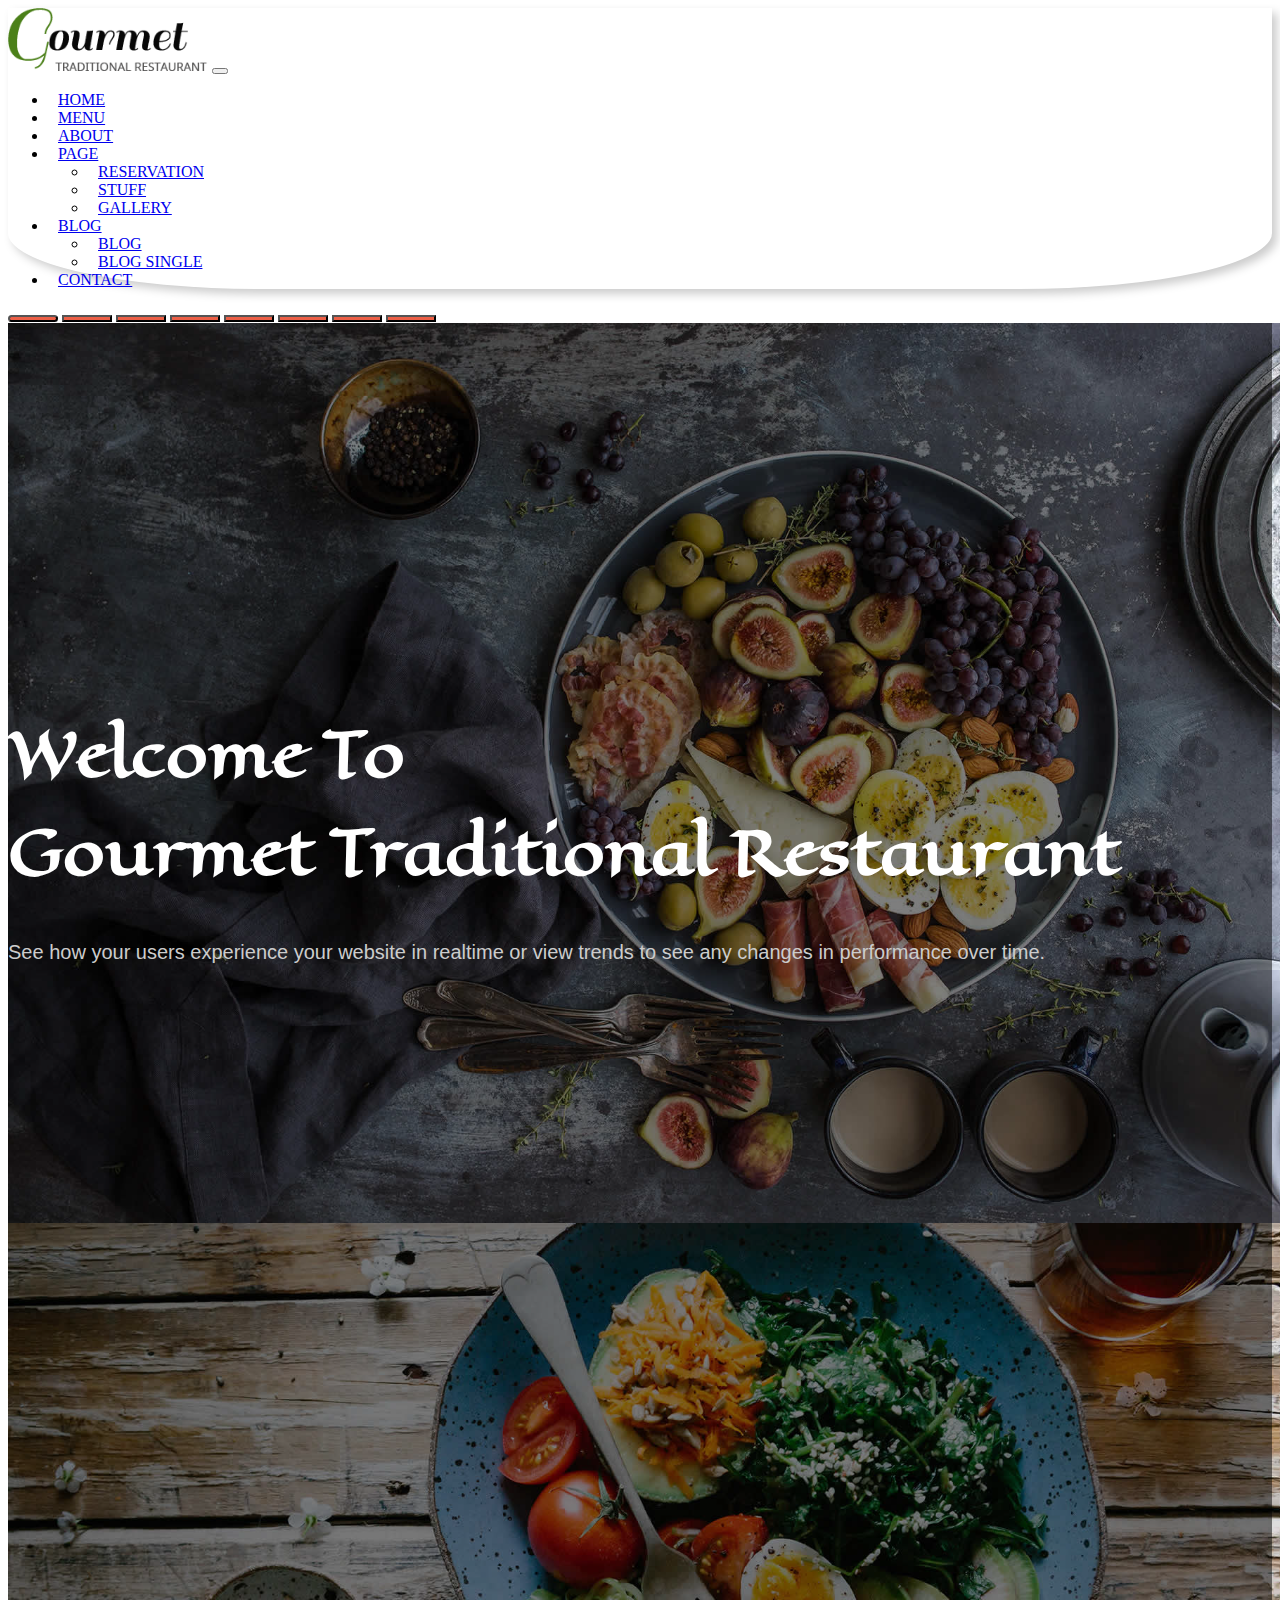
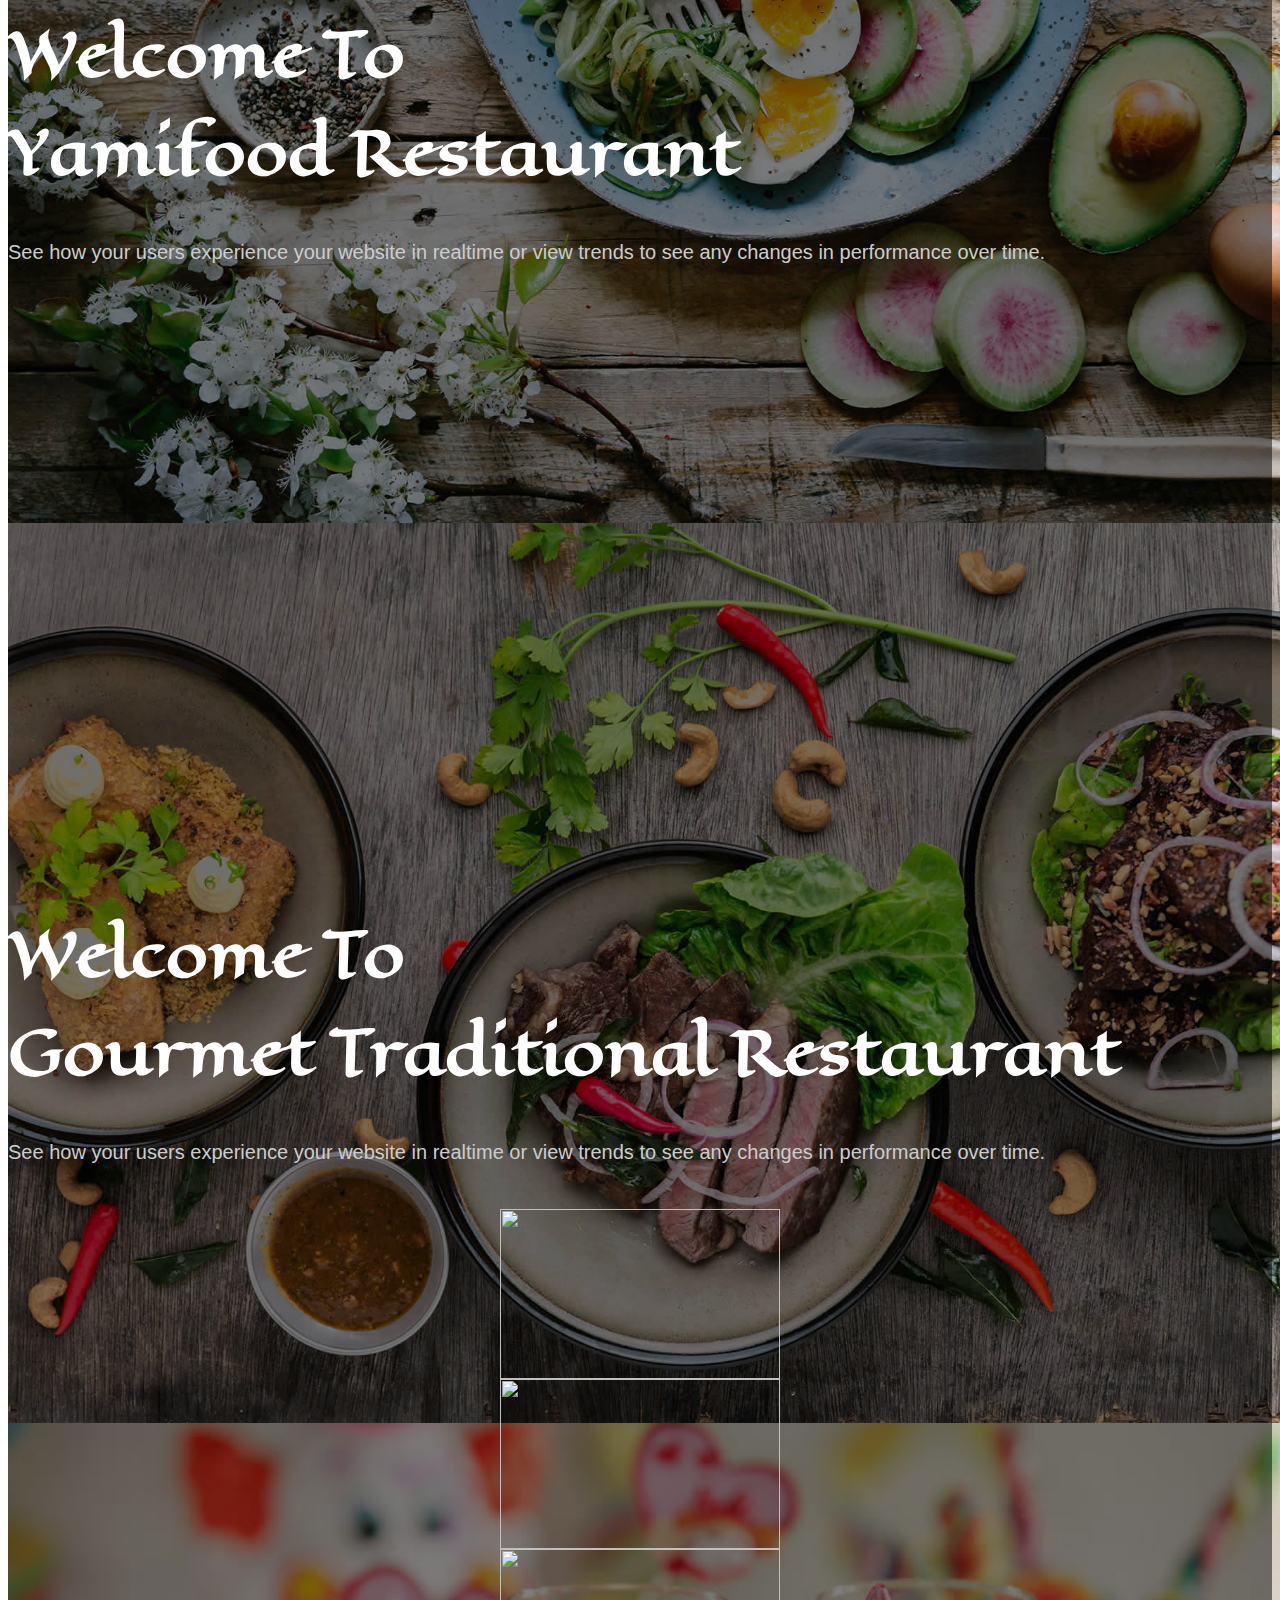
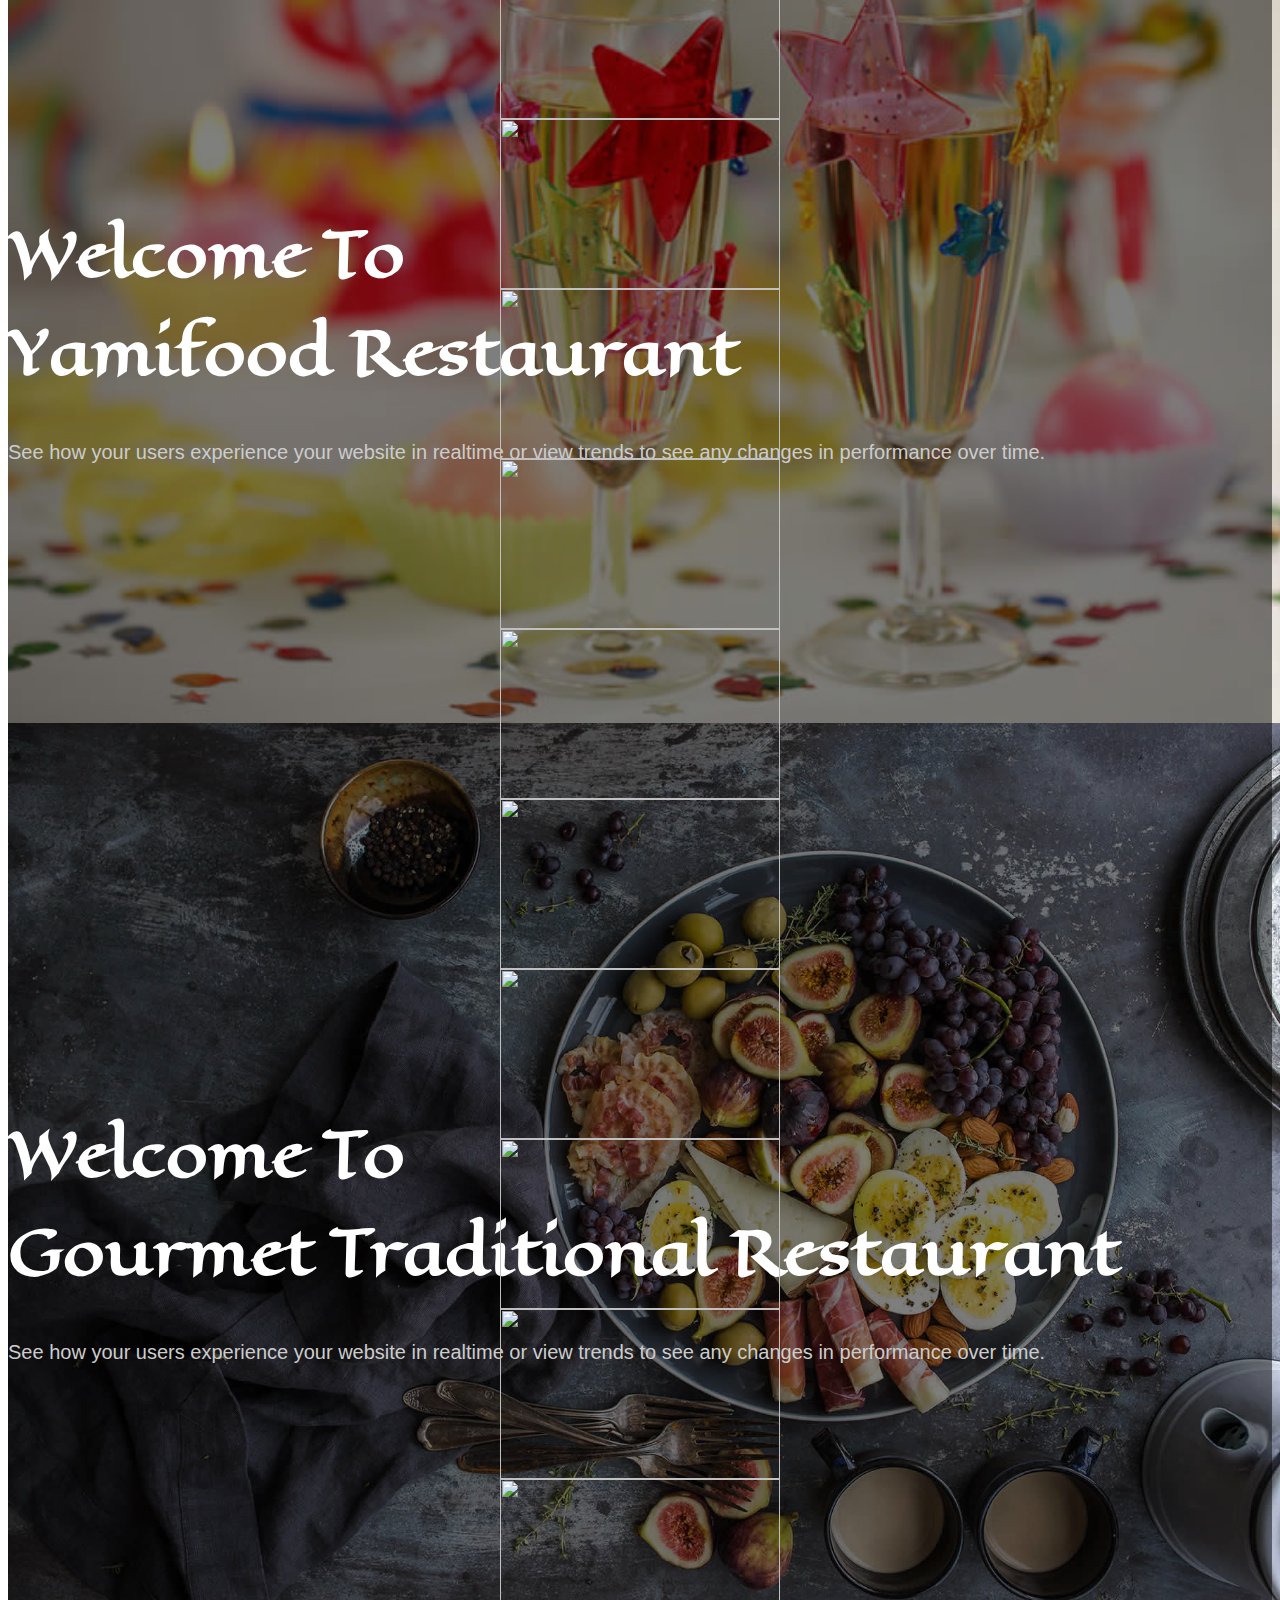
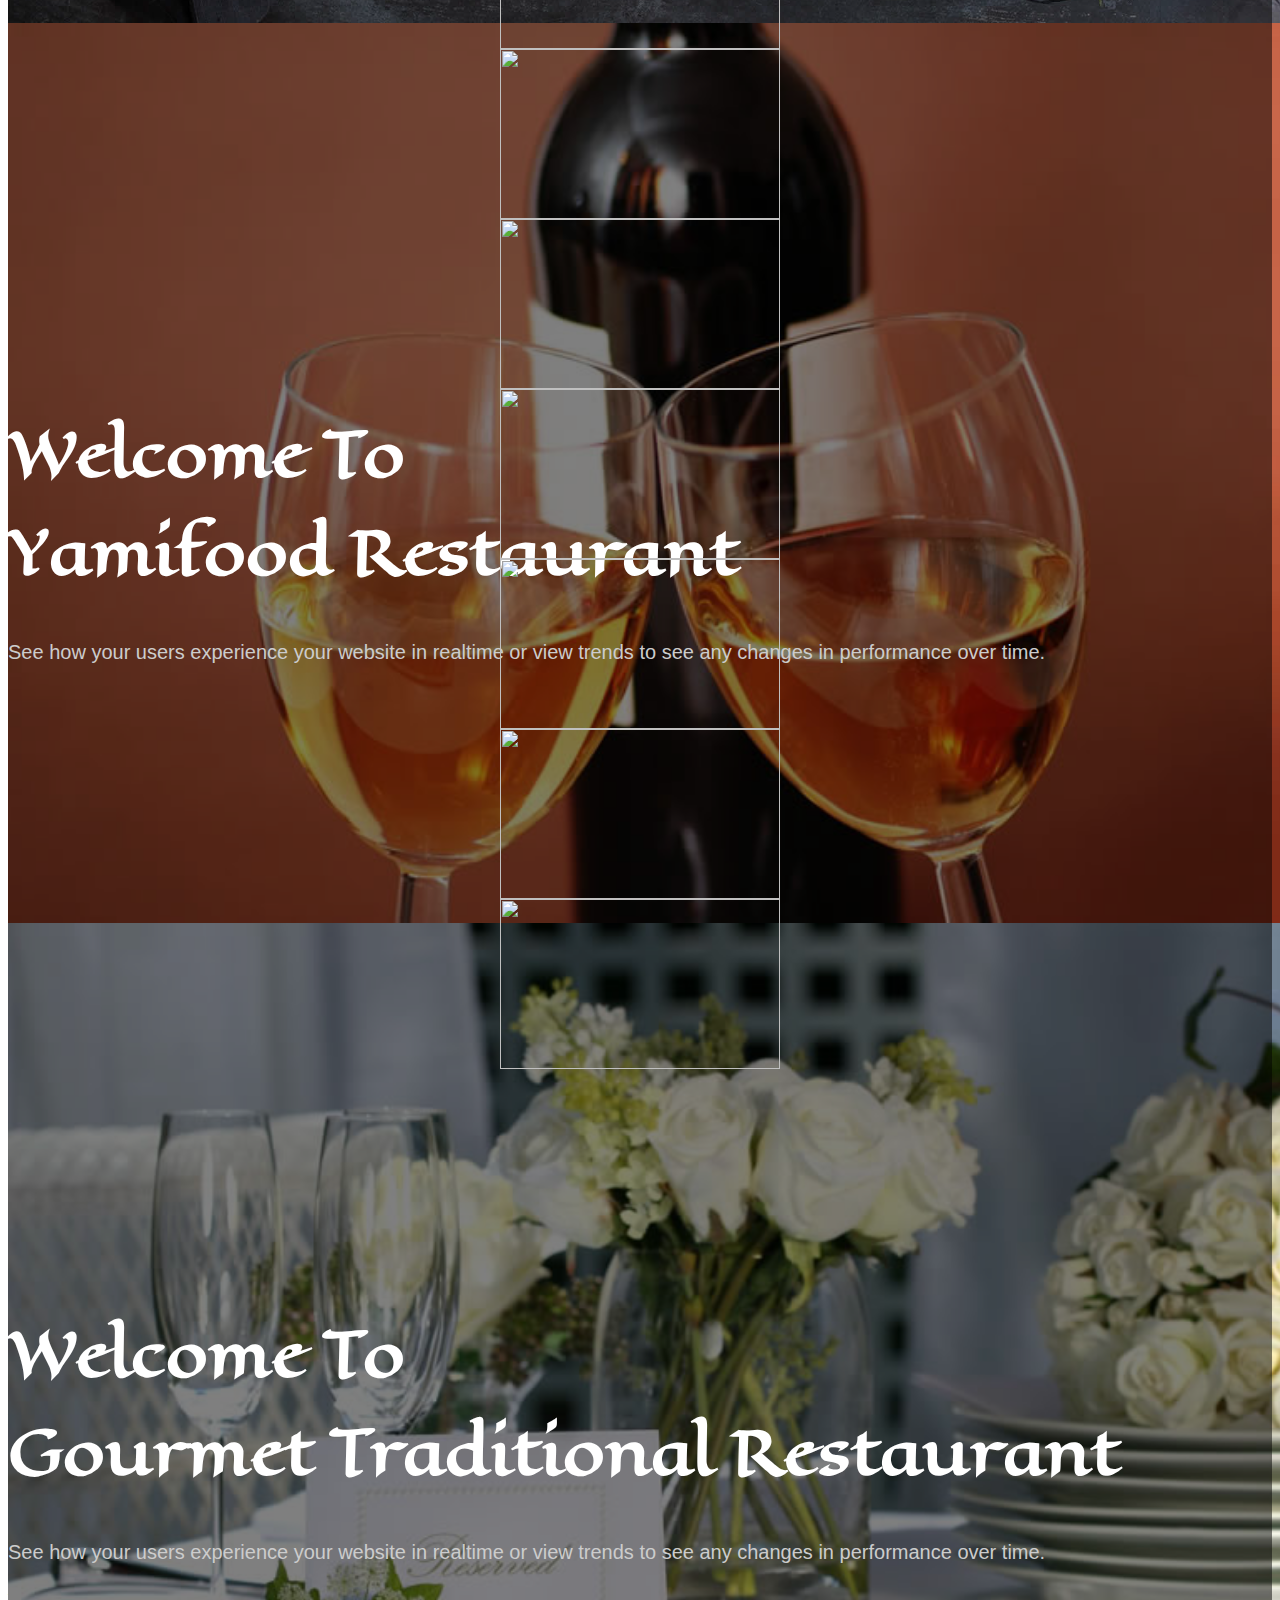
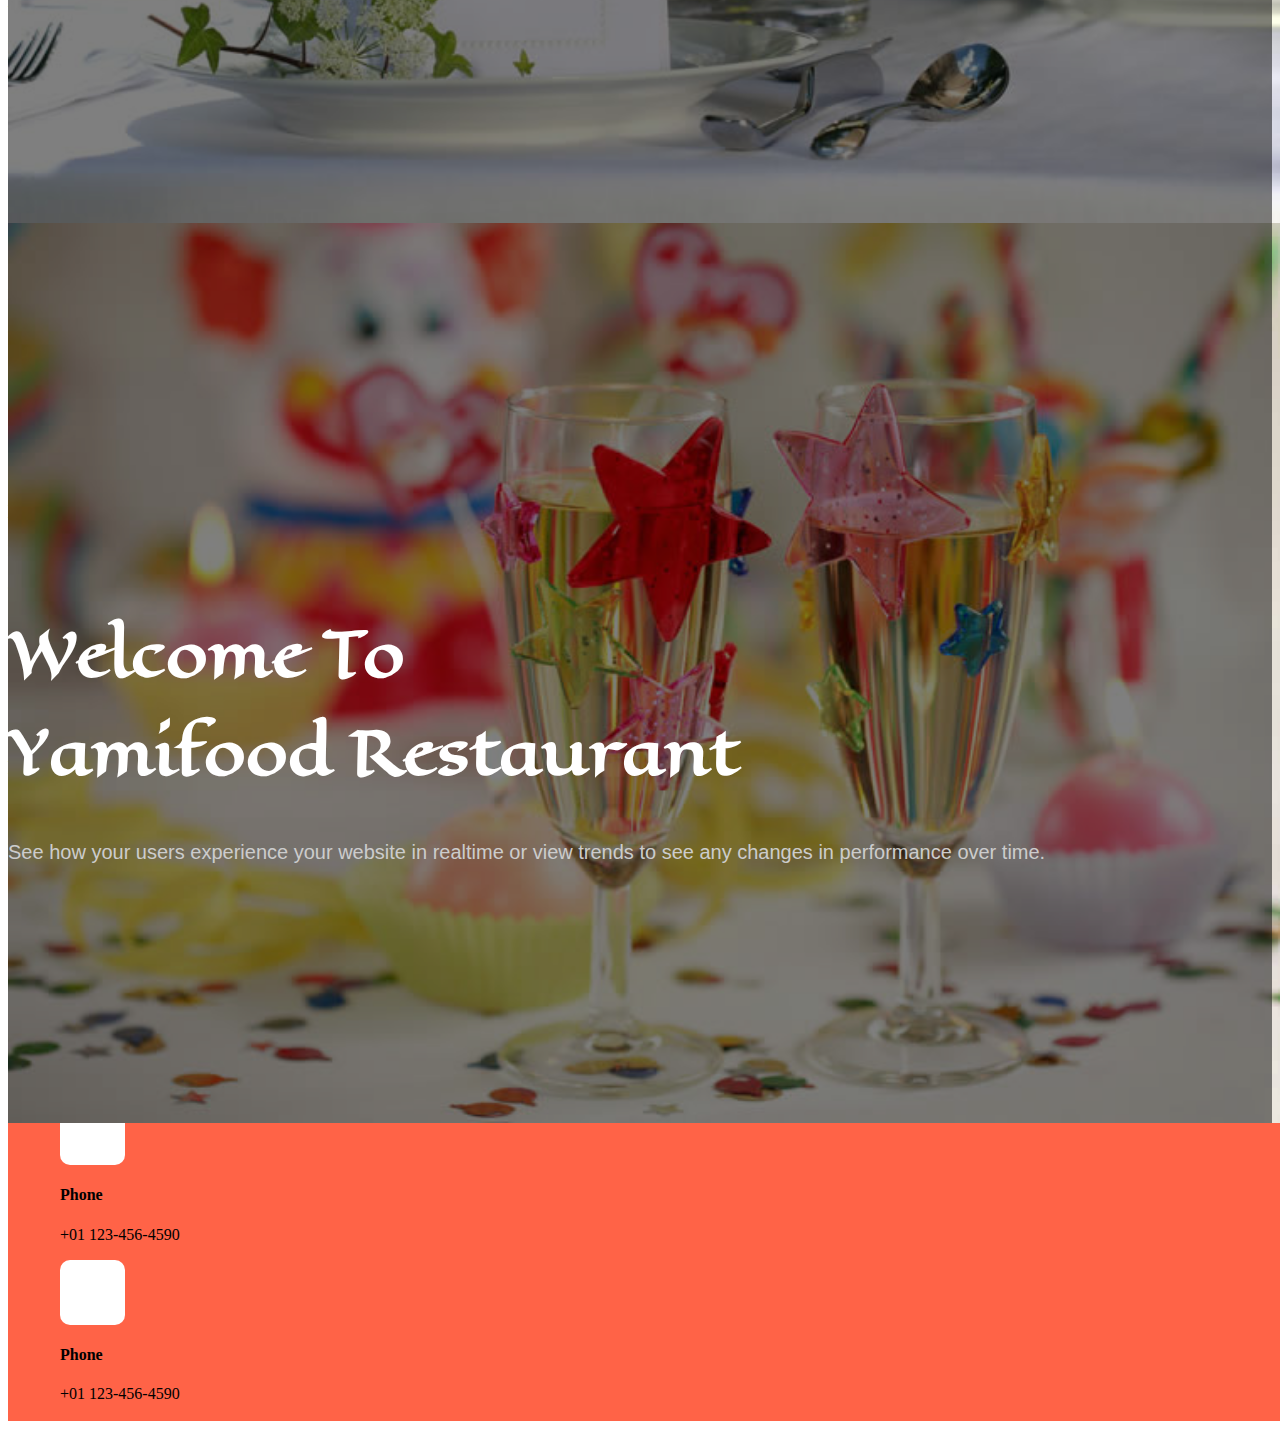
==== index.html @ ffe3ee0d "My Demo Project No-1" ====
<!DOCTYPE html>
<html lang="en">

<head>
    <meta charset="UTF-8">
    <meta http-equiv="X-UA-Compatible" content="IE=edge">
    <meta name="viewport" content="width=device-width, initial-scale=1.0">
    <title>Resturent</title>
    <link href="https://cdn.jsdelivr.net/npm/bootstrap@5.1.1/dist/css/bootstrap.min.css" rel="stylesheet"
        integrity="sha384-F3w7mX95PdgyTmZZMECAngseQB83DfGTowi0iMjiWaeVhAn4FJkqJByhZMI3AhiU" crossorigin="anonymous">
    <link rel="stylesheet" href="style .css">
    <script src="https://kit.fontawesome.com/04d889f1a7.js" crossorigin="anonymous"></script>
    <link rel="preconnect" href="https://fonts.googleapis.com">
    <link rel="preconnect" href="https://fonts.gstatic.com" crossorigin>
    <link href="https://fonts.googleapis.com/css2?family=Eagle+Lake&display=swap" rel="stylesheet">
</head>

<body>
    <!-------------------header section---------------->
    <section id="header">
        <nav class="navbar navbar-expand-lg navbar-light p-3 fixed-top">
            <div class="container-fluid">
                <a class="navbar-brand" href="#"><img src="image/logo.png" width="200px" alt="Logo"></a>
                <button class="navbar-toggler" type="button" data-bs-toggle="collapse"
                    data-bs-target="#navbarNavDropdown" aria-controls="navbarNavDropdown" aria-expanded="false"
                    aria-label="Toggle navigation">
                    <i class="fas fa-bars"></i>
                </button>
                <div class="collapse navbar-collapse" id="navbarNavDropdown">
                    <ul class="navbar-nav m-auto">
                        <li class="nav-item">
                            <a class="nav-link active" aria-current="page" href="#">HOME</a>
                        </li>
                        <li class="nav-item">
                            <a class="nav-link" href="#">MENU</a>
                        </li>
                        <li class="nav-item">
                            <a class="nav-link" href="#">ABOUT</a>
                        </li>
                        <li class="nav-item dropdown">
                            <a class="nav-link dropdown-toggle" href="#" id="navbarDropdownMenuLink" role="button"
                                data-bs-toggle="dropdown" aria-expanded="false">
                                PAGE
                            </a>
                            <ul class="dropdown-menu" aria-labelledby="navbarDropdownMenuLink">
                                <li><a class="dropdown-item" href="#">RESERVATION</a></li>
                                <li><a class="dropdown-item" href="#">STUFF</a></li>
                                <li><a class="dropdown-item" href="#">GALLERY</a></li>
                            </ul>
                        </li>
                        <li class="nav-item dropdown">
                            <a class="nav-link dropdown-toggle" href="#" id="navbarDropdownMenuLink" role="button"
                                data-bs-toggle="dropdown" aria-expanded="false">
                                BLOG
                            </a>
                            <ul class="dropdown-menu" aria-labelledby="navbarDropdownMenuLink">
                                <li><a class="dropdown-item" href="#">BLOG</a></li>
                                <li><a class="dropdown-item" href="#">BLOG SINGLE</a></li>
                            </ul>
                        </li>
                        <li class="nav-item">
                            <a class="nav-link" href="#">CONTACT</a>
                        </li>
                    </ul>
                </div>
            </div>
        </nav>
        <!-----------------------carousel--------------------------->
        <div id="carouselExampleDark" class="carousel carousel-dark slide carousel-fade" data-bs-ride="carousel">
            <div class="carousel-indicators">
                <button type="button" data-bs-target="#carouselExampleDark" data-bs-slide-to="0" class="active"
                    aria-current="true" aria-label="Slide 1"></button>
                <button type="button" data-bs-target="#carouselExampleDark" data-bs-slide-to="1"
                    aria-label="Slide 2"></button>
                <button type="button" data-bs-target="#carouselExampleDark" data-bs-slide-to="2"
                    aria-label="Slide 3"></button>
                <button type="button" data-bs-target="#carouselExampleDark" data-bs-slide-to="3"
                    aria-label="Slide 4"></button>
                <button type="button" data-bs-target="#carouselExampleDark" data-bs-slide-to="4"
                    aria-label="Slide 5"></button>
                <button type="button" data-bs-target="#carouselExampleDark" data-bs-slide-to="5"
                    aria-label="Slide 6"></button>
                <button type="button" data-bs-target="#carouselExampleDark" data-bs-slide-to="6"
                    aria-label="Slide 7"></button>
                <button type="button" data-bs-target="#carouselExampleDark" data-bs-slide-to="7"
                    aria-label="Slide 8"></button>
            </div>
            <div class="carousel-inner">
                <div class="carousel-item active" data-bs-interval="7000">
                    <div class="overlay"></div>
                    <img src="image/slider-01.jpg" class="d-block w-100" alt="...">
                    <div class="carousel-caption d-none d-md-block first-content">
                        <h1>Welcome To <br>
                            Gourmet Traditional Restaurant</h1>
                        <p>See how your users experience your website in realtime or view
                            trends to see any changes in performance over time.</p>
                    </div>
                </div>
                <div class="carousel-item" data-bs-interval="2000">
                    <div class="overlay"></div>
                    <img src="image/slider-02.jpg" class="d-block w-100" alt="...">
                    <div class="carousel-caption d-none d-md-block first-content">
                        <h1>Welcome To <br>
                            Yamifood Restaurant</h1>
                        <p>See how your users experience your website in realtime or view
                            trends to see any changes in performance over time.</p>
                    </div>
                </div>
                <div class="carousel-item" data-bs-interval="2000">
                    <div class="overlay"></div>
                    <img src="image/slider-03.jpg" class="d-block w-100 " alt="...">
                    <div class="carousel-caption d-none d-md-block first-content">
                        <h1>Welcome To <br>
                            Gourmet Traditional Restaurant</h1>
                        <p>See how your users experience your website in realtime or view
                            trends to see any changes in performance over time.</p>
                    </div>
                </div>
                <div class="carousel-item" data-bs-interval="2000">
                    <div class="overlay"></div>
                    <img src="image/big4.jpg" class="d-block w-100 " alt="...">
                    <div class="carousel-caption d-none d-md-block first-content">
                        <h1>Welcome To <br>
                            Yamifood Restaurant</h1>
                        <p>See how your users experience your website in realtime or view
                            trends to see any changes in performance over time.</p>
                    </div>
                </div>
                <div class="carousel-item" data-bs-interval="2000">
                    <div class="overlay"></div>
                    <img src="image/slider-01.jpg" class="d-block w-100 " alt="...">
                    <div class="carousel-caption d-none d-md-block first-content">
                        <h1>Welcome To <br>
                            Gourmet Traditional Restaurant</h1>
                        <p>See how your users experience your website in realtime or view
                            trends to see any changes in performance over time.</p>
                    </div>
                </div>
                <div class="carousel-item" data-bs-interval="2000">
                    <div class="overlay"></div>
                    <img src="image/big6.jpg" class="d-block w-100 " alt="...">
                    <div class="carousel-caption d-none d-md-block first-content">
                        <h1>Welcome To <br>
                            Yamifood Restaurant</h1>
                        <p>See how your users experience your website in realtime or view
                            trends to see any changes in performance over time.</p>
                    </div>
                </div>
                <div class="carousel-item" data-bs-interval="2000">
                    <div class="overlay"></div>
                    <img src="image/big7.jpg" class="d-block w-100 " alt="...">
                    <div class="carousel-caption d-none d-md-block first-content">
                        <h1>Welcome To <br>
                            Gourmet Traditional Restaurant</h1>
                        <p>See how your users experience your website in realtime or view
                            trends to see any changes in performance over time.</p>
                    </div>
                </div>
                <div class="carousel-item" data-bs-interval="2000">
                    <div class="overlay"></div>
                    <img src="image/big8.jpg" class="d-block w-100 " alt="...">
                    <div class="carousel-caption d-none d-md-block first-content">
                        <h1>Welcome To <br>
                            Yamifood Restaurant</h1>
                        <p>See how your users experience your website in realtime or view
                            trends to see any changes in performance over time.</p>
                    </div>
                </div>
            </div>
            <button class="carousel-control-prev" type="button" data-bs-target="#carouselExampleDark"
                data-bs-slide="prev">
                <span class="carousel-control-prev-icon ico" aria-hidden="true"></span>
                <span class="visually-hidden">Previous</span>
            </button>
            <button class="carousel-control-next" type="button" data-bs-target="#carouselExampleDark"
                data-bs-slide="next">
                <span class="carousel-control-next-icon icon" aria-hidden="true"></span>
                <span class="visually-hidden">Next</span>
            </button>
        </div>
    </section>
    <!-------------------end header section---------------->
    <!-------------------about section--------------------->
    <section id="about">
        <div class="container">
            <div class="row">
                <div class="col-sm-12 col-lg-6">
                    <h3 class="display-7 mb-3">Welcome To <span class="text-danger"> Gourmat Traditional
                            Restaurant</span></h3>
                    <h5 class="text-dark">Little Story</h5>
                    <p>Lorem ipsum dolor sit amet, consectetur adipiscing elit. Pellentesque auctor suscipit
                        feugiat. Ut
                        at pellentesque ante, sed convallis arcu. Nullam facilisis, eros in eleifend luctus, odio
                        ante
                        sodales augue, eget lacinia lectus erat et sem.

                        Sed semper orci sit amet porta placerat. Etiam quis finibus eros. Sed aliquam metus lorem, a
                        pellentesque tellus pretium a. Nulla placerat elit in justo vestibulum, et maximus sem
                        pulvinar.
                    </p>
                    <button type="submit" class="reservation">RESERVATION</button>
                </div>
                <div class="col-sm-12 col-lg-6">
                    <img src="image/about-img.jpg" class="img-fluid" style="height: 100% !important;" alt="Abort image">
                </div>
            </div>
        </div>
    </section>
    <!-----------------background section------------------>
    <section id="background">
        <div class="container">
            <h4 class="text-center text-light">" If you're not the one cooking, stay out of the way and compliment the
                chef. "</h4>
            <h3 class="text-center text-light">Michael Strahan</h3>
        </div>
    </section>
    <!-----------------menu section------------------------>
    <section id="menu">
        <h3>Special Menu</h3>
        <p class="text-center mb-5">Lorem ipsum dolor sit, amet consectetur adipisicing elit. Minus veritatis quos
            blanditiis
            maxime error</p>
        <div class="container menu-in">
            <!-- menu section start  -->
            <div class="d-flex align-items-start">
                <div class="nav flex-column nav-pills me-3" id="v-pills-tab" role="tablist" aria-orientation="vertical">
                    <button class="nav-link active" id="v-pills-home-tab" data-bs-toggle="pill"
                        data-bs-target="#v-pills-home" type="button" role="tab" aria-controls="v-pills-home"
                        aria-selected="true">All</button>
                    <button class="nav-link" id="v-pills-profile-tab" data-bs-toggle="pill"
                        data-bs-target="#v-pills-profile" type="button" role="tab" aria-controls="v-pills-profile"
                        aria-selected="false">Drinks</button>
                    <button class="nav-link" id="v-pills-messages-tab" data-bs-toggle="pill"
                        data-bs-target="#v-pills-messages" type="button" role="tab" aria-controls="v-pills-messages"
                        aria-selected="false">Lunch</button>
                    <button class="nav-link" id="v-pills-settings-tab" data-bs-toggle="pill"
                        data-bs-target="#v-pills-settings" type="button" role="tab" aria-controls="v-pills-settings"
                        aria-selected="false">Dinner</button>
                </div>
                <div class="tab-content" id="v-pills-tabContent">
                    <div class="tab-pane fade show active" id="v-pills-home" role="tabpanel"
                        aria-labelledby="v-pills-home-tab">
                        <div class="row ps-5 mb-4">
                            <div class="col-md-4">
                                <div class="image">
                                    <img class="img-fluid" src="images/img-01.jpg" alt="">
                                    <div class="layer">
                                        <h4 class="text-light text-center mt-5">Speceal Drink1</h4>
                                        <p class="text-light text-center">$8.99</p>
                                    </div>
                                </div>
                            </div>
                            <div class="col-md-4">
                                <div class="image">
                                    <img class="img-fluid" src="images/img-02.jpg" alt="">
                                    <div class="layer">
                                        <h4 class="text-light text-center mt-5">Speceal Drink2</h4>
                                        <p class="text-light text-center">$8.99</p>
                                    </div>
                                </div>
                            </div>
                            <div class="col-md-4">
                                <div class="image">
                                    <img class="img-fluid" src="images/img-03.jpg" alt="">
                                    <div class="layer">
                                        <h4 class="text-light text-center mt-5">Speceal Drink3</h4>
                                        <p class="text-light text-center">$8.99</p>
                                    </div>
                                </div>
                            </div>
                        </div>

                        <div class="row ps-5 mb-4">
                            <div class="col-md-4">
                                <div class="image">
                                    <img class="img-fluid" src="images/img-04.jpg" alt="">
                                    <div class="layer">
                                        <h4 class="text-light text-center mt-5">Speceal Lunch1</h4>
                                        <p class="text-light text-center">$28.99</p>
                                    </div>
                                </div>
                            </div>
                            <div class="col-md-4">
                                <div class="image">
                                    <img class="img-fluid" src="images/img-05.jpg" alt="">
                                    <div class="layer">
                                        <h4 class="text-light text-center mt-5">Speceal Lunch2</h4>
                                        <p class="text-light text-center">$28.99</p>
                                    </div>
                                </div>
                            </div>
                            <div class="col-md-4">
                                <div class="image">
                                    <img class="img-fluid" src="images/img-06.jpg" alt="">
                                    <div class="layer">
                                        <h4 class="text-light text-center mt-5">Speceal Lunch3</h4>
                                        <p class="text-light text-center">$28.99</p>
                                    </div>
                                </div>
                            </div>
                        </div>

                        <div class="row ps-5">
                            <div class="col-md-4">
                                <div class="image">
                                    <img class="img-fluid" src="images/img-07.jpg" alt="">
                                    <div class="layer">
                                        <h4 class="text-light text-center mt-5">Speceal Dinner1</h4>
                                        <p class="text-light text-center">$25.99</p>
                                    </div>
                                </div>
                            </div>
                            <div class="col-md-4">
                                <div class="image">
                                    <img class="img-fluid" src="images/img-08.jpg" alt="">
                                    <div class="layer">
                                        <h4 class="text-light text-center mt-5">Speceal Dinner2</h4>
                                        <p class="text-light text-center">$25.99</p>
                                    </div>
                                </div>
                            </div>
                            <div class="col-md-4">
                                <div class="image">
                                    <img class="img-fluid" src="images/img-09.jpg" alt="">
                                    <div class="layer">
                                        <h4 class="text-light text-center mt-5">Speceal Dinner3</h4>
                                        <p class="text-light text-center">$25.99</p>
                                    </div>
                                </div>
                            </div>
                        </div>
                    </div>
                    <div class="tab-pane fade" id="v-pills-profile" role="tabpanel"
                        aria-labelledby="v-pills-profile-tab">
                        <div class="row ps-5 mb-4">
                            <div class="col-md-4">
                                <div class="image">
                                    <img class="img-fluid" src="images/img-01.jpg" alt="">
                                    <div class="layer">
                                        <h4 class="text-light text-center mt-5">Speceal Drink1</h4>
                                        <p class="text-light text-center">$8.99</p>
                                    </div>
                                </div>
                            </div>
                            <div class="col-md-4">
                                <div class="image">
                                    <img class="img-fluid" src="images/img-02.jpg" alt="">
                                    <div class="layer">
                                        <h4 class="text-light text-center mt-5">Speceal Drink2</h4>
                                        <p class="text-light text-center">$8.99</p>
                                    </div>
                                </div>
                            </div>
                            <div class="col-md-4">
                                <div class="image">
                                    <img class="img-fluid" src="images/img-03.jpg" alt="">
                                    <div class="layer">
                                        <h4 class="text-light text-center mt-5">Speceal Drink3</h4>
                                        <p class="text-light text-center">$8.99</p>
                                    </div>
                                </div>
                            </div>
                        </div>
                    </div>

                    <div class="tab-pane fade" id="v-pills-messages" role="tabpanel"
                        aria-labelledby="v-pills-messages-tab">
                        <div class="row ps-5 mb-4">
                            <div class="col-md-4">
                                <div class="image">
                                    <img class="img-fluid" src="images/img-04.jpg" alt="">
                                    <div class="layer">
                                        <h4 class="text-light text-center mt-5">Speceal Lunch1</h4>
                                        <p class="text-light text-center">$28.99</p>
                                    </div>
                                </div>
                            </div>
                            <div class="col-md-4">
                                <div class="image">
                                    <img class="img-fluid" src="images/img-05.jpg" alt="">
                                    <div class="layer">
                                        <h4 class="text-light text-center mt-5">Speceal Lunch2</h4>
                                        <p class="text-light text-center">$28.99</p>
                                    </div>
                                </div>
                            </div>
                            <div class="col-md-4">
                                <div class="image">
                                    <img class="img-fluid" src="images/img-06.jpg" alt="">
                                    <div class="layer">
                                        <h4 class="text-light text-center mt-5">Speceal Lunch3</h4>
                                        <p class="text-light text-center">$28.99</p>
                                    </div>
                                </div>
                            </div>
                        </div>
                    </div>

                    <div class="tab-pane fade" id="v-pills-settings" role="tabpanel"
                        aria-labelledby="v-pills-settings-tab">
                        <div class="row ps-5">
                            <div class="col-md-4">
                                <div class="image">
                                    <img class="img-fluid" src="images/img-07.jpg" alt="">
                                    <div class="layer">
                                        <h4 class="text-light text-center mt-5">Speceal Dinner1</h4>
                                        <p class="text-light text-center">$25.99</p>
                                    </div>
                                </div>
                            </div>
                            <div class="col-md-4">
                                <div class="image">
                                    <img class="img-fluid" src="images/img-08.jpg" alt="">
                                    <div class="layer">
                                        <h4 class="text-light text-center mt-5">Speceal Dinner2</h4>
                                        <p class="text-light text-center">$25.99</p>
                                    </div>
                                </div>
                            </div>
                            <div class="col-md-4">
                                <div class="image">
                                    <img class="img-fluid" src="images/img-09.jpg" alt="">
                                    <div class="layer">
                                        <h4 class="text-light text-center mt-5">Speceal Dinner3</h4>
                                        <p class="text-light text-center">$25.99</p>
                                    </div>
                                </div>
                            </div>
                        </div>
                    </div>
                </div>
            </div>
        </div>
        <!-- menu section end  -->
    </section>
    <section class="gellary">
        <h3 class="text-center">Gellary</h3>
        <p class="text-center mt-4">Lorem ipsum dolor sit amet consectetur, adipisicing elit. Fugiat, dicta!</p>
        <div class="container mt-5">
            <div class="row">
                <div class="col-md-4 col-sm-6">
                    <a href="images/gallery-img-01.jpg"><img class="img-fluid" src="images/gallery-img-01.jpg"
                            alt=""></a>
                </div>
                <div class="col-md-4 col-sm-6">
                    <a href="images/gallery-img-02.jpg"><img class="img-fluid" src="images/gallery-img-02.jpg"
                            alt=""></a>
                </div>
                <div class="col-md-4 col-sm-6">
                    <a href="images/gallery-img-03.jpg"><img class="img-fluid" src="images/gallery-img-03.jpg"
                            alt=""></a>
                </div>
            </div>
            <div class="row mt-4">
                <div class="col-md-4 col-sm-6">
                    <a href="images/gallery-img-04.jpg"><img class="img-fluid" src="images/gallery-img-04.jpg"
                            alt=""></a>
                </div>
                <div class="col-md-4 col-sm-6">
                    <a href="images/gallery-img-05.jpg"><img class="img-fluid" src="images/gallery-img-05.jpg"
                            alt=""></a>
                </div>
                <div class="col-md-4 col-sm-6">
                    <a href="images/gallery-img-06.jpg"><img class="img-fluid" src="images/gallery-img-06.jpg"
                            alt=""></a>
                </div>
            </div>
        </div>
    </section>
    <!-------------Reviews---------------------------------->
    <section class="review mt-5 pt-5">
        <h3 class="text-center">Customer Reviews</h3>
        <p class="text-center">Lorem Ipsum is simply dummy text of the printing and typesetting</p>
        <div class="container">
            <div id="carouselExampleControls" class="carousel slide w-75 m-auto mt-5 pt-2" data-bs-ride="carousel">
                <div class="carousel-inner">
                    <div class="carousel-item active">
                        <div class="reviw-image m-auto">
                            <img src="images/quotations-button.png" class="img-fluid" alt="">
                        </div>
                        <h3 class="text-center">DANIEL VEBAR</h3>
                        <p class="text-center">Lorem ipsum dolor sit amet, consectetur adipiscing elit. Nam eu sem tempor, varius quam
                            at, luctus dui. Mauris magna metus, dapibus nec turpis vel, semper malesuada ante. Idac
                            bibendum scelerisque non non purus. Suspendisse varius nibh non aliquet.
                            Lorem ipsum dolor sit amet, consectetur adipiscing elit. Nam eu sem tempor, varius quam
                            at, luctus dui. Mauris magna metus, dapibus nec turpis vel, semper malesuada ante. Idac
                            bibendum scelerisque non non purus. Suspendisse varius nibh non aliquet.</p>
                    </div>
                    <div class="carousel-item">
                        <div class="reviw-image m-auto">
                            <img src="images/quotations-button.png" class="img-fluid" alt="">
                        </div>
                        <h3 class="text-center">STEVE FONSI</h3>
                        <p class="text-center">Lorem ipsum dolor sit amet, consectetur adipiscing elit. Nam eu sem tempor, varius quam
                            at, luctus dui. Mauris magna metus, dapibus nec turpis vel, semper malesuada ante. Idac
                            bibendum scelerisque non non purus. Suspendisse varius nibh non aliquet.
                            Lorem ipsum dolor sit amet, consectetur adipiscing elit. Nam eu sem tempor, varius quam
                            at, luctus dui. Mauris magna metus, dapibus nec turpis vel, semper malesuada ante. Idac
                            bibendum scelerisque non non purus. Suspendisse varius nibh non aliquet.</p>
                    </div>
                    <div class="carousel-item">
                        <div class="reviw-image m-auto">
                            <img src="images/quotations-button.png" class="img-fluid" alt="">
                        </div>
                        <h3 class="text-center">DANIEL VEBAR</h3>
                        <p class="text-center">Lorem ipsum dolor sit amet, consectetur adipiscing elit. Nam eu sem tempor, varius quam
                            at, luctus dui. Mauris magna metus, dapibus nec turpis vel, semper malesuada ante. Idac
                            bibendum scelerisque non non purus. Suspendisse varius nibh non aliquet.
                            Lorem ipsum dolor sit amet, consectetur adipiscing elit. Nam eu sem tempor, varius quam
                            at, luctus dui. Mauris magna metus, dapibus nec turpis vel, semper malesuada ante. Idac
                            bibendum scelerisque non non purus. Suspendisse varius nibh non aliquet.</p>
                    </div>
                    <div class="carousel-item">
                        <div class="reviw-image m-auto">
                            <img src="images/quotations-button.png" class="img-fluid" alt="">
                        </div>
                        <h3 class="text-center">PAUL MITCHEL</h3>
                        <p class="text-center">Lorem ipsum dolor sit amet, consectetur adipiscing elit. Nam eu sem tempor, varius quam
                            at, luctus dui. Mauris magna metus, dapibus nec turpis vel, semper malesuada ante. Idac
                            bibendum scelerisque non non purus. Suspendisse varius nibh non aliquet.
                            Lorem ipsum dolor sit amet, consectetur adipiscing elit. Nam eu sem tempor, varius quam
                            at, luctus dui. Mauris magna metus, dapibus nec turpis vel, semper malesuada ante. Idac
                            bibendum scelerisque non non purus. Suspendisse varius nibh non aliquet.</p>
                    </div>
                </div>
                <button class="carousel-control-prev" type="button" data-bs-target="#carouselExampleControls"
                    data-bs-slide="prev">
                    <span class="carousel-control-prev-icon" aria-hidden="true"></span>
                    <span class="visually-hidden">Previous</span>
                </button>
                <button class="carousel-control-next" type="button" data-bs-target="#carouselExampleControls"
                    data-bs-slide="next">
                    <span class="carousel-control-next-icon" aria-hidden="true"></span>
                    <span class="visually-hidden">Next</span>
                </button>
            </div>
        </div>
    </section>
    <section class="contact rounded-pill">
        <div class="container">
            <div class="row">
                <div class="col-md-4 d-flex">
                   <div class="phone-icon me-3 mt-3"><i class="fas fa-phone-volume"></i></div>
                   <div class="phone-number mt-3"><h4>Phone</h4><p>+01 123-456-4590</p></div>
                </div>
                <div class="col-md-4 d-flex">
                    <div class="phone-icon me-3 mt-3"><i class="fas fa-phone-volume"></i></div>
                    <div class="phone-number mt-3"><h4>Phone</h4><p>+01 123-456-4590</p></div>
                 </div>
                 <div class="col-md-4 d-flex">
                    <div class="phone-icon me-3 mt-3"><i class="fas fa-phone-volume"></i></div>
                    <div class="phone-number mt-3"><h4>Phone</h4><p>+01 123-456-4590</p></div>
                 </div>
            </div>
        </div>
    </section>
    <!---------------bootstraop java file------------------>
    <script src="https://cdn.jsdelivr.net/npm/bootstrap@5.1.1/dist/js/bootstrap.bundle.min.js"
        integrity="sha384-/bQdsTh/da6pkI1MST/rWKFNjaCP5gBSY4sEBT38Q/9RBh9AH40zEOg7Hlq2THRZ"
        crossorigin="anonymous"></script>
</body>

</html>
---- style .css ----
.navbar-toggler i{
    font-size: 30px !important;
    color: #ccc!important;
    font-weight: 800 !important;
    border: none !important;
    outline: none !important;
}
#header{
    position: relative;
}
#header nav{
    border-radius: 0% 0% 20% 20% !important;
    box-shadow: 5px 5px 10px #ccc;
    z-index: 100;
   background-color: rgb(255, 255, 255);
   }
#header nav ul li a{
    padding: 10px;
}
#header nav ul li:hover,.active{
    /* background-color: tomato !important; */
    border-radius: 10px !important;
}
#carouselExampleDark .carousel-inner{
    height: 100vh;

}
#carouselExampleDark .carousel-inner .carousel-item .overlay{
    width: 100%;
    height: 100%;
    position: absolute;
    top: 0;
    left: 0;
    right: 0;
    bottom: 0;
    background-color: rgba(0, 0, 0,0.5);
}
#carouselExampleDark .carousel-inner .carousel-item{
    height: 100%;
    position: relative;
}
#carouselExampleDark .carousel-inner .carousel-item .first-content{
    position: absolute !important;
    top: 38%;
    
}
#carouselExampleDark .carousel-inner .carousel-item .first-content h1{
color: white !important;
font-size: 60px !important;
font-weight: 800;
font-family: 'Eagle Lake', cursive;
}
#carouselExampleDark .carousel-inner .carousel-item .first-content p{
font-family: Arial, Helvetica, sans-serif;
font-weight: 500;
font-size: 20px;
color: #ccc;
margin-top: 20px;
}
#carouselExampleDark .carousel-inner .carousel-item img{
    object-fit: cover !important;
    height: 100% !important;
}
#carouselExampleDark{
/* margin-top: -10px; */
} 
.carousel-control-prev-icon {
    width: 60px;
    height: 60px;
    background-color:tomato;
  }

  .carousel-control-next-icon {
    width: 60px;
    height: 60px;
    background-color:tomato;
}
#carouselExampleDark .carousel-indicators button{
    height: 7px !important;
    width:50px !important ;
    background-color:rgb(236, 95, 70);
    /* border-radius: 50% !important; */
} 
/*---------------about section---------------*/
#about{
    padding-top: 80px;
    background-image: url('image/about-bg.jpg');
    width: 100%;
    background-position: center;
    padding-bottom: 20px;
    background-repeat: no-repeat;
    background-size: cover;
    /* border: 2px solid rebeccapurple; */
}
#about .container .row .col-sm-12 p{
line-height: 30px !important;
font-size: 18px;
font-weight: 300;
font-family: Arial, Helvetica, sans-serif;
color: black;
}
#about .container .row .reservation{
    padding: 10px;
    background-color: #d95000;
    border: none;
    outline: none;
    width: 150px;
    color: white;
    font-weight: 800;
    transition: 0.6s ease;
}
#about .container .row .reservation:hover{
    background-color: rgb(27, 25, 25);
}
/*--------------background section-------------*/
#background{
    padding: 150px;
    background-image: linear-gradient(to right, rgba(0,0,0,0.4),rgba(0,0,0,0.4)),url('image/qt-bg.jpg');
    background-size: cover;
    background-repeat: no-repeat;
    background-position: center;
    background-attachment: fixed;
}
/*----------------menu section------------*/
#menu{
   padding-top: 100px;
   box-sizing: border-box;
   width: 100%;
}
#menu h3{
   text-align: center;
   font-family: sans-serif;
   margin-top: -30px;
   font-weight: 600; 
}
.image{
width: 280px !important;
height: 170px !important;
box-sizing: border-box;
position: relative;
overflow: hidden;
}
.image img{
    width: 100% !important;
    height: 100% !important;
    object-fit: cover;
}
.menu-in{
    display: flex;
    align-items: center;
    justify-content: center;
}
.image .layer{
    width: 100%;
    height: 100%;
    background-color: rgba(193, 155, 106,0.9);
    position: absolute;
    top: 0;
    transform: translateY(100%);
    transition: 0.6s ease;
}
 .image:hover .layer{
    transform: translateY(0%);
}
.gellary{
    width: 100%;
    height: auto;
    box-sizing: border-box;
    font-family: sans-serif;
}
.gellary h3{
    font-weight: 600;
    margin-top: 100px;
}
.gellary .row .col-md-4 a img{
   border: 4px solid rgb(195, 59, 59);
   transition: 0.2s ease; 
}
.gellary .row .col-md-4 a img:hover{
    border: none;
    box-shadow: 10px 10px 15px #000;
}
/* ---------------------Review------------------ */
.container .reviw-image{
    width: 120px;
    height: 120px;
    border-radius: 50%;
    /* background-color: tomato; */
    
}
.container .carousel-item h3{
    margin-top: 25px;
}
/* contact section start */
.contact{
    width: 100%;
    height: auto;
    border: 2px solid tomato;
    margin-top: 50px;
    background-color:tomato;
    padding-left: 50px;
}
.phone-icon{
    width: 65px;
    height: 65px;
    border-radius:10px;
    display: flex;
    justify-content: center;
    align-items: center;
    background-color: #fff;
   
}
/* contact section end */
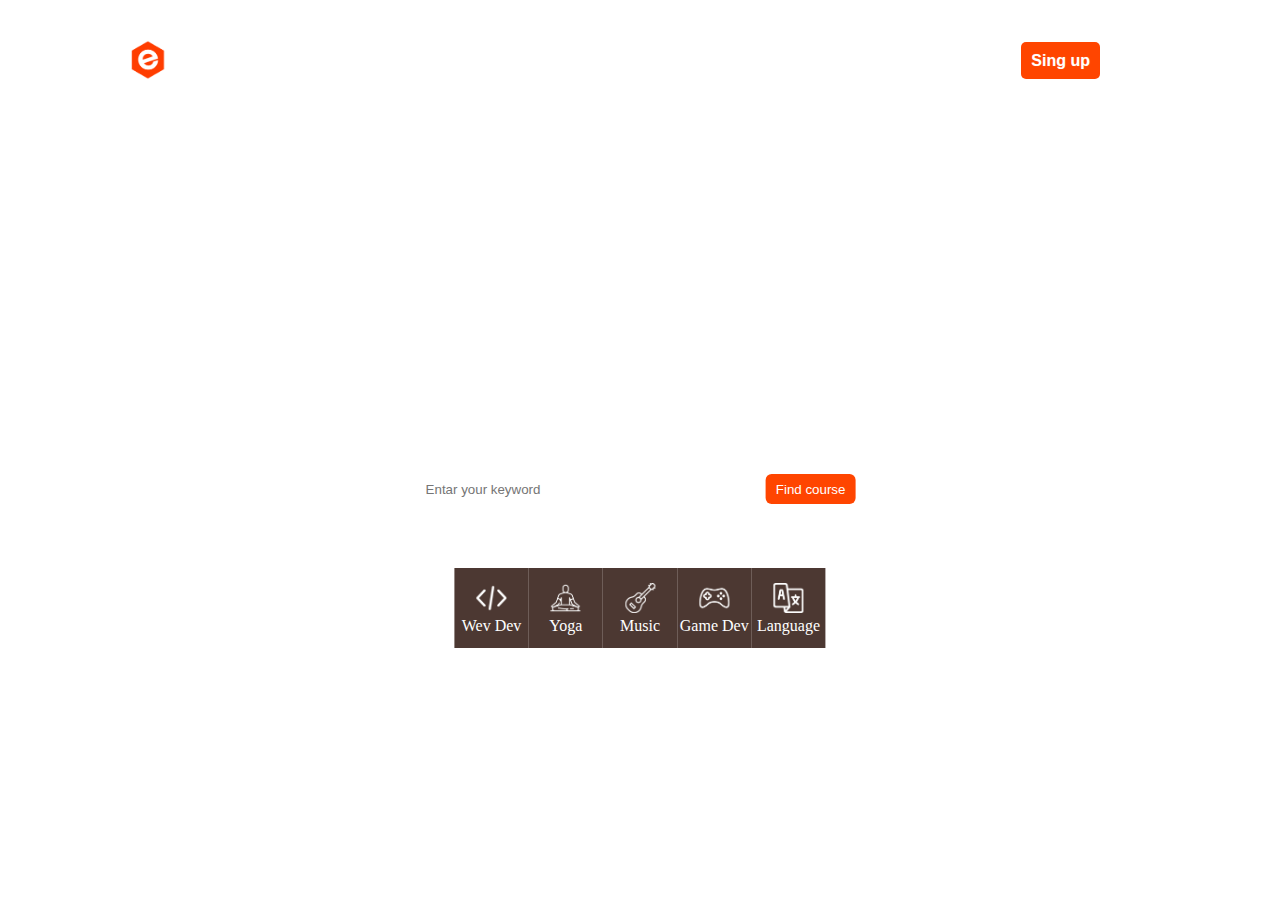
==== commit e4462e6c: "My demo project no-2" ====
--- a/index.html
+++ b/index.html
@@ -5,559 +5,59 @@
     <meta charset="UTF-8">
     <meta http-equiv="X-UA-Compatible" content="IE=edge">
     <meta name="viewport" content="width=device-width, initial-scale=1.0">
-    <title>Resturent</title>
-    <link href="https://cdn.jsdelivr.net/npm/bootstrap@5.1.1/dist/css/bootstrap.min.css" rel="stylesheet"
-        integrity="sha384-F3w7mX95PdgyTmZZMECAngseQB83DfGTowi0iMjiWaeVhAn4FJkqJByhZMI3AhiU" crossorigin="anonymous">
-    <link rel="stylesheet" href="style .css">
-    <script src="https://kit.fontawesome.com/04d889f1a7.js" crossorigin="anonymous"></script>
-    <link rel="preconnect" href="https://fonts.googleapis.com">
-    <link rel="preconnect" href="https://fonts.gstatic.com" crossorigin>
-    <link href="https://fonts.googleapis.com/css2?family=Eagle+Lake&display=swap" rel="stylesheet">
+    <title>Practice_project</title>
+    <link rel="stylesheet" href="style.css">
 </head>
 
 <body>
-    <!-------------------header section---------------->
-    <section id="header">
-        <nav class="navbar navbar-expand-lg navbar-light p-3 fixed-top">
-            <div class="container-fluid">
-                <a class="navbar-brand" href="#"><img src="image/logo.png" width="200px" alt="Logo"></a>
-                <button class="navbar-toggler" type="button" data-bs-toggle="collapse"
-                    data-bs-target="#navbarNavDropdown" aria-controls="navbarNavDropdown" aria-expanded="false"
-                    aria-label="Toggle navigation">
-                    <i class="fas fa-bars"></i>
-                </button>
-                <div class="collapse navbar-collapse" id="navbarNavDropdown">
-                    <ul class="navbar-nav m-auto">
-                        <li class="nav-item">
-                            <a class="nav-link active" aria-current="page" href="#">HOME</a>
-                        </li>
-                        <li class="nav-item">
-                            <a class="nav-link" href="#">MENU</a>
-                        </li>
-                        <li class="nav-item">
-                            <a class="nav-link" href="#">ABOUT</a>
-                        </li>
-                        <li class="nav-item dropdown">
-                            <a class="nav-link dropdown-toggle" href="#" id="navbarDropdownMenuLink" role="button"
-                                data-bs-toggle="dropdown" aria-expanded="false">
-                                PAGE
-                            </a>
-                            <ul class="dropdown-menu" aria-labelledby="navbarDropdownMenuLink">
-                                <li><a class="dropdown-item" href="#">RESERVATION</a></li>
-                                <li><a class="dropdown-item" href="#">STUFF</a></li>
-                                <li><a class="dropdown-item" href="#">GALLERY</a></li>
-                            </ul>
-                        </li>
-                        <li class="nav-item dropdown">
-                            <a class="nav-link dropdown-toggle" href="#" id="navbarDropdownMenuLink" role="button"
-                                data-bs-toggle="dropdown" aria-expanded="false">
-                                BLOG
-                            </a>
-                            <ul class="dropdown-menu" aria-labelledby="navbarDropdownMenuLink">
-                                <li><a class="dropdown-item" href="#">BLOG</a></li>
-                                <li><a class="dropdown-item" href="#">BLOG SINGLE</a></li>
-                            </ul>
-                        </li>
-                        <li class="nav-item">
-                            <a class="nav-link" href="#">CONTACT</a>
-                        </li>
-                    </ul>
-                </div>
+    <div class="container">
+        <video autoplay loop class="back-video" muted plays-inline>
+            <source src="media/video.mp4" type="video/mp4">
+        </video>
+        <div id="nav">
+            <div class="logo">
+                <img src="media/logo.png" alt="">
             </div>
-        </nav>
-        <!-----------------------carousel--------------------------->
-        <div id="carouselExampleDark" class="carousel carousel-dark slide carousel-fade" data-bs-ride="carousel">
-            <div class="carousel-indicators">
-                <button type="button" data-bs-target="#carouselExampleDark" data-bs-slide-to="0" class="active"
-                    aria-current="true" aria-label="Slide 1"></button>
-                <button type="button" data-bs-target="#carouselExampleDark" data-bs-slide-to="1"
-                    aria-label="Slide 2"></button>
-                <button type="button" data-bs-target="#carouselExampleDark" data-bs-slide-to="2"
-                    aria-label="Slide 3"></button>
-                <button type="button" data-bs-target="#carouselExampleDark" data-bs-slide-to="3"
-                    aria-label="Slide 4"></button>
-                <button type="button" data-bs-target="#carouselExampleDark" data-bs-slide-to="4"
-                    aria-label="Slide 5"></button>
-                <button type="button" data-bs-target="#carouselExampleDark" data-bs-slide-to="5"
-                    aria-label="Slide 6"></button>
-                <button type="button" data-bs-target="#carouselExampleDark" data-bs-slide-to="6"
-                    aria-label="Slide 7"></button>
-                <button type="button" data-bs-target="#carouselExampleDark" data-bs-slide-to="7"
-                    aria-label="Slide 8"></button>
-            </div>
-            <div class="carousel-inner">
-                <div class="carousel-item active" data-bs-interval="7000">
-                    <div class="overlay"></div>
-                    <img src="image/slider-01.jpg" class="d-block w-100" alt="...">
-                    <div class="carousel-caption d-none d-md-block first-content">
-                        <h1>Welcome To <br>
-                            Gourmet Traditional Restaurant</h1>
-                        <p>See how your users experience your website in realtime or view
-                            trends to see any changes in performance over time.</p>
-                    </div>
-                </div>
-                <div class="carousel-item" data-bs-interval="2000">
-                    <div class="overlay"></div>
-                    <img src="image/slider-02.jpg" class="d-block w-100" alt="...">
-                    <div class="carousel-caption d-none d-md-block first-content">
-                        <h1>Welcome To <br>
-                            Yamifood Restaurant</h1>
-                        <p>See how your users experience your website in realtime or view
-                            trends to see any changes in performance over time.</p>
-                    </div>
-                </div>
-                <div class="carousel-item" data-bs-interval="2000">
-                    <div class="overlay"></div>
-                    <img src="image/slider-03.jpg" class="d-block w-100 " alt="...">
-                    <div class="carousel-caption d-none d-md-block first-content">
-                        <h1>Welcome To <br>
-                            Gourmet Traditional Restaurant</h1>
-                        <p>See how your users experience your website in realtime or view
-                            trends to see any changes in performance over time.</p>
-                    </div>
-                </div>
-                <div class="carousel-item" data-bs-interval="2000">
-                    <div class="overlay"></div>
-                    <img src="image/big4.jpg" class="d-block w-100 " alt="...">
-                    <div class="carousel-caption d-none d-md-block first-content">
-                        <h1>Welcome To <br>
-                            Yamifood Restaurant</h1>
-                        <p>See how your users experience your website in realtime or view
-                            trends to see any changes in performance over time.</p>
-                    </div>
-                </div>
-                <div class="carousel-item" data-bs-interval="2000">
-                    <div class="overlay"></div>
-                    <img src="image/slider-01.jpg" class="d-block w-100 " alt="...">
-                    <div class="carousel-caption d-none d-md-block first-content">
-                        <h1>Welcome To <br>
-                            Gourmet Traditional Restaurant</h1>
-                        <p>See how your users experience your website in realtime or view
-                            trends to see any changes in performance over time.</p>
-                    </div>
-                </div>
-                <div class="carousel-item" data-bs-interval="2000">
-                    <div class="overlay"></div>
-                    <img src="image/big6.jpg" class="d-block w-100 " alt="...">
-                    <div class="carousel-caption d-none d-md-block first-content">
-                        <h1>Welcome To <br>
-                            Yamifood Restaurant</h1>
-                        <p>See how your users experience your website in realtime or view
-                            trends to see any changes in performance over time.</p>
-                    </div>
-                </div>
-                <div class="carousel-item" data-bs-interval="2000">
-                    <div class="overlay"></div>
-                    <img src="image/big7.jpg" class="d-block w-100 " alt="...">
-                    <div class="carousel-caption d-none d-md-block first-content">
-                        <h1>Welcome To <br>
-                            Gourmet Traditional Restaurant</h1>
-                        <p>See how your users experience your website in realtime or view
-                            trends to see any changes in performance over time.</p>
-                    </div>
-                </div>
-                <div class="carousel-item" data-bs-interval="2000">
-                    <div class="overlay"></div>
-                    <img src="image/big8.jpg" class="d-block w-100 " alt="...">
-                    <div class="carousel-caption d-none d-md-block first-content">
-                        <h1>Welcome To <br>
-                            Yamifood Restaurant</h1>
-                        <p>See how your users experience your website in realtime or view
-                            trends to see any changes in performance over time.</p>
-                    </div>
-                </div>
-            </div>
-            <button class="carousel-control-prev" type="button" data-bs-target="#carouselExampleDark"
-                data-bs-slide="prev">
-                <span class="carousel-control-prev-icon ico" aria-hidden="true"></span>
-                <span class="visually-hidden">Previous</span>
-            </button>
-            <button class="carousel-control-next" type="button" data-bs-target="#carouselExampleDark"
-                data-bs-slide="next">
-                <span class="carousel-control-next-icon icon" aria-hidden="true"></span>
-                <span class="visually-hidden">Next</span>
-            </button>
-        </div>
-    </section>
-    <!-------------------end header section---------------->
-    <!-------------------about section--------------------->
-    <section id="about">
-        <div class="container">
-            <div class="row">
-                <div class="col-sm-12 col-lg-6">
-                    <h3 class="display-7 mb-3">Welcome To <span class="text-danger"> Gourmat Traditional
-                            Restaurant</span></h3>
-                    <h5 class="text-dark">Little Story</h5>
-                    <p>Lorem ipsum dolor sit amet, consectetur adipiscing elit. Pellentesque auctor suscipit
-                        feugiat. Ut
-                        at pellentesque ante, sed convallis arcu. Nullam facilisis, eros in eleifend luctus, odio
-                        ante
-                        sodales augue, eget lacinia lectus erat et sem.
-
-                        Sed semper orci sit amet porta placerat. Etiam quis finibus eros. Sed aliquam metus lorem, a
-                        pellentesque tellus pretium a. Nulla placerat elit in justo vestibulum, et maximus sem
-                        pulvinar.
-                    </p>
-                    <button type="submit" class="reservation">RESERVATION</button>
-                </div>
-                <div class="col-sm-12 col-lg-6">
-                    <img src="image/about-img.jpg" class="img-fluid" style="height: 100% !important;" alt="Abort image">
-                </div>
+            <div class="nav-link">
+                <ul>
+                    <li><a href="">Home</a></li>
+                    <li><a href="">Courses</a></li>
+                    <li><a href="">Reviews</a></li>
+                    <li><a href="">Contact</a></li>
+                    <a class="btn" href="">Sing up</a>
+                </ul>
             </div>
         </div>
-    </section>
-    <!-----------------background section------------------>
-    <section id="background">
-        <div class="container">
-            <h4 class="text-center text-light">" If you're not the one cooking, stay out of the way and compliment the
-                chef. "</h4>
-            <h3 class="text-center text-light">Michael Strahan</h3>
+        <div class="text">
+            <h1>learn anything online</h1>
+            <form action="">
+                <input type="text" placeholder="Entar your keyword">
+                <button type="submit">Find course</button>
+            </form>
         </div>
-    </section>
-    <!-----------------menu section------------------------>
-    <section id="menu">
-        <h3>Special Menu</h3>
-        <p class="text-center mb-5">Lorem ipsum dolor sit, amet consectetur adipisicing elit. Minus veritatis quos
-            blanditiis
-            maxime error</p>
-        <div class="container menu-in">
-            <!-- menu section start  -->
-            <div class="d-flex align-items-start">
-                <div class="nav flex-column nav-pills me-3" id="v-pills-tab" role="tablist" aria-orientation="vertical">
-                    <button class="nav-link active" id="v-pills-home-tab" data-bs-toggle="pill"
-                        data-bs-target="#v-pills-home" type="button" role="tab" aria-controls="v-pills-home"
-                        aria-selected="true">All</button>
-                    <button class="nav-link" id="v-pills-profile-tab" data-bs-toggle="pill"
-                        data-bs-target="#v-pills-profile" type="button" role="tab" aria-controls="v-pills-profile"
-                        aria-selected="false">Drinks</button>
-                    <button class="nav-link" id="v-pills-messages-tab" data-bs-toggle="pill"
-                        data-bs-target="#v-pills-messages" type="button" role="tab" aria-controls="v-pills-messages"
-                        aria-selected="false">Lunch</button>
-                    <button class="nav-link" id="v-pills-settings-tab" data-bs-toggle="pill"
-                        data-bs-target="#v-pills-settings" type="button" role="tab" aria-controls="v-pills-settings"
-                        aria-selected="false">Dinner</button>
-                </div>
-                <div class="tab-content" id="v-pills-tabContent">
-                    <div class="tab-pane fade show active" id="v-pills-home" role="tabpanel"
-                        aria-labelledby="v-pills-home-tab">
-                        <div class="row ps-5 mb-4">
-                            <div class="col-md-4">
-                                <div class="image">
-                                    <img class="img-fluid" src="images/img-01.jpg" alt="">
-                                    <div class="layer">
-                                        <h4 class="text-light text-center mt-5">Speceal Drink1</h4>
-                                        <p class="text-light text-center">$8.99</p>
-                                    </div>
-                                </div>
-                            </div>
-                            <div class="col-md-4">
-                                <div class="image">
-                                    <img class="img-fluid" src="images/img-02.jpg" alt="">
-                                    <div class="layer">
-                                        <h4 class="text-light text-center mt-5">Speceal Drink2</h4>
-                                        <p class="text-light text-center">$8.99</p>
-                                    </div>
-                                </div>
-                            </div>
-                            <div class="col-md-4">
-                                <div class="image">
-                                    <img class="img-fluid" src="images/img-03.jpg" alt="">
-                                    <div class="layer">
-                                        <h4 class="text-light text-center mt-5">Speceal Drink3</h4>
-                                        <p class="text-light text-center">$8.99</p>
-                                    </div>
-                                </div>
-                            </div>
-                        </div>
-
-                        <div class="row ps-5 mb-4">
-                            <div class="col-md-4">
-                                <div class="image">
-                                    <img class="img-fluid" src="images/img-04.jpg" alt="">
-                                    <div class="layer">
-                                        <h4 class="text-light text-center mt-5">Speceal Lunch1</h4>
-                                        <p class="text-light text-center">$28.99</p>
-                                    </div>
-                                </div>
-                            </div>
-                            <div class="col-md-4">
-                                <div class="image">
-                                    <img class="img-fluid" src="images/img-05.jpg" alt="">
-                                    <div class="layer">
-                                        <h4 class="text-light text-center mt-5">Speceal Lunch2</h4>
-                                        <p class="text-light text-center">$28.99</p>
-                                    </div>
-                                </div>
-                            </div>
-                            <div class="col-md-4">
-                                <div class="image">
-                                    <img class="img-fluid" src="images/img-06.jpg" alt="">
-                                    <div class="layer">
-                                        <h4 class="text-light text-center mt-5">Speceal Lunch3</h4>
-                                        <p class="text-light text-center">$28.99</p>
-                                    </div>
-                                </div>
-                            </div>
-                        </div>
-
-                        <div class="row ps-5">
-                            <div class="col-md-4">
-                                <div class="image">
-                                    <img class="img-fluid" src="images/img-07.jpg" alt="">
-                                    <div class="layer">
-                                        <h4 class="text-light text-center mt-5">Speceal Dinner1</h4>
-                                        <p class="text-light text-center">$25.99</p>
-                                    </div>
-                                </div>
-                            </div>
-                            <div class="col-md-4">
-                                <div class="image">
-                                    <img class="img-fluid" src="images/img-08.jpg" alt="">
-                                    <div class="layer">
-                                        <h4 class="text-light text-center mt-5">Speceal Dinner2</h4>
-                                        <p class="text-light text-center">$25.99</p>
-                                    </div>
-                                </div>
-                            </div>
-                            <div class="col-md-4">
-                                <div class="image">
-                                    <img class="img-fluid" src="images/img-09.jpg" alt="">
-                                    <div class="layer">
-                                        <h4 class="text-light text-center mt-5">Speceal Dinner3</h4>
-                                        <p class="text-light text-center">$25.99</p>
-                                    </div>
-                                </div>
-                            </div>
-                        </div>
-                    </div>
-                    <div class="tab-pane fade" id="v-pills-profile" role="tabpanel"
-                        aria-labelledby="v-pills-profile-tab">
-                        <div class="row ps-5 mb-4">
-                            <div class="col-md-4">
-                                <div class="image">
-                                    <img class="img-fluid" src="images/img-01.jpg" alt="">
-                                    <div class="layer">
-                                        <h4 class="text-light text-center mt-5">Speceal Drink1</h4>
-                                        <p class="text-light text-center">$8.99</p>
-                                    </div>
-                                </div>
-                            </div>
-                            <div class="col-md-4">
-                                <div class="image">
-                                    <img class="img-fluid" src="images/img-02.jpg" alt="">
-                                    <div class="layer">
-                                        <h4 class="text-light text-center mt-5">Speceal Drink2</h4>
-                                        <p class="text-light text-center">$8.99</p>
-                                    </div>
-                                </div>
-                            </div>
-                            <div class="col-md-4">
-                                <div class="image">
-                                    <img class="img-fluid" src="images/img-03.jpg" alt="">
-                                    <div class="layer">
-                                        <h4 class="text-light text-center mt-5">Speceal Drink3</h4>
-                                        <p class="text-light text-center">$8.99</p>
-                                    </div>
-                                </div>
-                            </div>
-                        </div>
-                    </div>
-
-                    <div class="tab-pane fade" id="v-pills-messages" role="tabpanel"
-                        aria-labelledby="v-pills-messages-tab">
-                        <div class="row ps-5 mb-4">
-                            <div class="col-md-4">
-                                <div class="image">
-                                    <img class="img-fluid" src="images/img-04.jpg" alt="">
-                                    <div class="layer">
-                                        <h4 class="text-light text-center mt-5">Speceal Lunch1</h4>
-                                        <p class="text-light text-center">$28.99</p>
-                                    </div>
-                                </div>
-                            </div>
-                            <div class="col-md-4">
-                                <div class="image">
-                                    <img class="img-fluid" src="images/img-05.jpg" alt="">
-                                    <div class="layer">
-                                        <h4 class="text-light text-center mt-5">Speceal Lunch2</h4>
-                                        <p class="text-light text-center">$28.99</p>
-                                    </div>
-                                </div>
-                            </div>
-                            <div class="col-md-4">
-                                <div class="image">
-                                    <img class="img-fluid" src="images/img-06.jpg" alt="">
-                                    <div class="layer">
-                                        <h4 class="text-light text-center mt-5">Speceal Lunch3</h4>
-                                        <p class="text-light text-center">$28.99</p>
-                                    </div>
-                                </div>
-                            </div>
-                        </div>
-                    </div>
-
-                    <div class="tab-pane fade" id="v-pills-settings" role="tabpanel"
-                        aria-labelledby="v-pills-settings-tab">
-                        <div class="row ps-5">
-                            <div class="col-md-4">
-                                <div class="image">
-                                    <img class="img-fluid" src="images/img-07.jpg" alt="">
-                                    <div class="layer">
-                                        <h4 class="text-light text-center mt-5">Speceal Dinner1</h4>
-                                        <p class="text-light text-center">$25.99</p>
-                                    </div>
-                                </div>
-                            </div>
-                            <div class="col-md-4">
-                                <div class="image">
-                                    <img class="img-fluid" src="images/img-08.jpg" alt="">
-                                    <div class="layer">
-                                        <h4 class="text-light text-center mt-5">Speceal Dinner2</h4>
-                                        <p class="text-light text-center">$25.99</p>
-                                    </div>
-                                </div>
-                            </div>
-                            <div class="col-md-4">
-                                <div class="image">
-                                    <img class="img-fluid" src="images/img-09.jpg" alt="">
-                                    <div class="layer">
-                                        <h4 class="text-light text-center mt-5">Speceal Dinner3</h4>
-                                        <p class="text-light text-center">$25.99</p>
-                                    </div>
-                                </div>
-                            </div>
-                        </div>
-                    </div>
-                </div>
+        <div class="icon-grop">
+            <div class="iteam">
+                <img src="media/coding.png" alt="">
+                <p>Wev Dev</p>
+            </div>
+            <div class="iteam">
+                <img src="media/exercise.png" alt="">
+                <p>Yoga</p>
+            </div>
+            <div class="iteam">
+                <img src="media/guitar.png" alt="">
+                <p>Music</p>
+            </div>
+            <div class="iteam">
+                <img src="media/console.png" alt="">
+                <p>Game Dev</p>
+            </div>
+            <div class="iteam">
+                <img src="media/language.png" alt="">
+                <p>Language</p>
             </div>
         </div>
-        <!-- menu section end  -->
-    </section>
-    <section class="gellary">
-        <h3 class="text-center">Gellary</h3>
-        <p class="text-center mt-4">Lorem ipsum dolor sit amet consectetur, adipisicing elit. Fugiat, dicta!</p>
-        <div class="container mt-5">
-            <div class="row">
-                <div class="col-md-4 col-sm-6">
-                    <a href="images/gallery-img-01.jpg"><img class="img-fluid" src="images/gallery-img-01.jpg"
-                            alt=""></a>
-                </div>
-                <div class="col-md-4 col-sm-6">
-                    <a href="images/gallery-img-02.jpg"><img class="img-fluid" src="images/gallery-img-02.jpg"
-                            alt=""></a>
-                </div>
-                <div class="col-md-4 col-sm-6">
-                    <a href="images/gallery-img-03.jpg"><img class="img-fluid" src="images/gallery-img-03.jpg"
-                            alt=""></a>
-                </div>
-            </div>
-            <div class="row mt-4">
-                <div class="col-md-4 col-sm-6">
-                    <a href="images/gallery-img-04.jpg"><img class="img-fluid" src="images/gallery-img-04.jpg"
-                            alt=""></a>
-                </div>
-                <div class="col-md-4 col-sm-6">
-                    <a href="images/gallery-img-05.jpg"><img class="img-fluid" src="images/gallery-img-05.jpg"
-                            alt=""></a>
-                </div>
-                <div class="col-md-4 col-sm-6">
-                    <a href="images/gallery-img-06.jpg"><img class="img-fluid" src="images/gallery-img-06.jpg"
-                            alt=""></a>
-                </div>
-            </div>
-        </div>
-    </section>
-    <!-------------Reviews---------------------------------->
-    <section class="review mt-5 pt-5">
-        <h3 class="text-center">Customer Reviews</h3>
-        <p class="text-center">Lorem Ipsum is simply dummy text of the printing and typesetting</p>
-        <div class="container">
-            <div id="carouselExampleControls" class="carousel slide w-75 m-auto mt-5 pt-2" data-bs-ride="carousel">
-                <div class="carousel-inner">
-                    <div class="carousel-item active">
-                        <div class="reviw-image m-auto">
-                            <img src="images/quotations-button.png" class="img-fluid" alt="">
-                        </div>
-                        <h3 class="text-center">DANIEL VEBAR</h3>
-                        <p class="text-center">Lorem ipsum dolor sit amet, consectetur adipiscing elit. Nam eu sem tempor, varius quam
-                            at, luctus dui. Mauris magna metus, dapibus nec turpis vel, semper malesuada ante. Idac
-                            bibendum scelerisque non non purus. Suspendisse varius nibh non aliquet.
-                            Lorem ipsum dolor sit amet, consectetur adipiscing elit. Nam eu sem tempor, varius quam
-                            at, luctus dui. Mauris magna metus, dapibus nec turpis vel, semper malesuada ante. Idac
-                            bibendum scelerisque non non purus. Suspendisse varius nibh non aliquet.</p>
-                    </div>
-                    <div class="carousel-item">
-                        <div class="reviw-image m-auto">
-                            <img src="images/quotations-button.png" class="img-fluid" alt="">
-                        </div>
-                        <h3 class="text-center">STEVE FONSI</h3>
-                        <p class="text-center">Lorem ipsum dolor sit amet, consectetur adipiscing elit. Nam eu sem tempor, varius quam
-                            at, luctus dui. Mauris magna metus, dapibus nec turpis vel, semper malesuada ante. Idac
-                            bibendum scelerisque non non purus. Suspendisse varius nibh non aliquet.
-                            Lorem ipsum dolor sit amet, consectetur adipiscing elit. Nam eu sem tempor, varius quam
-                            at, luctus dui. Mauris magna metus, dapibus nec turpis vel, semper malesuada ante. Idac
-                            bibendum scelerisque non non purus. Suspendisse varius nibh non aliquet.</p>
-                    </div>
-                    <div class="carousel-item">
-                        <div class="reviw-image m-auto">
-                            <img src="images/quotations-button.png" class="img-fluid" alt="">
-                        </div>
-                        <h3 class="text-center">DANIEL VEBAR</h3>
-                        <p class="text-center">Lorem ipsum dolor sit amet, consectetur adipiscing elit. Nam eu sem tempor, varius quam
-                            at, luctus dui. Mauris magna metus, dapibus nec turpis vel, semper malesuada ante. Idac
-                            bibendum scelerisque non non purus. Suspendisse varius nibh non aliquet.
-                            Lorem ipsum dolor sit amet, consectetur adipiscing elit. Nam eu sem tempor, varius quam
-                            at, luctus dui. Mauris magna metus, dapibus nec turpis vel, semper malesuada ante. Idac
-                            bibendum scelerisque non non purus. Suspendisse varius nibh non aliquet.</p>
-                    </div>
-                    <div class="carousel-item">
-                        <div class="reviw-image m-auto">
-                            <img src="images/quotations-button.png" class="img-fluid" alt="">
-                        </div>
-                        <h3 class="text-center">PAUL MITCHEL</h3>
-                        <p class="text-center">Lorem ipsum dolor sit amet, consectetur adipiscing elit. Nam eu sem tempor, varius quam
-                            at, luctus dui. Mauris magna metus, dapibus nec turpis vel, semper malesuada ante. Idac
-                            bibendum scelerisque non non purus. Suspendisse varius nibh non aliquet.
-                            Lorem ipsum dolor sit amet, consectetur adipiscing elit. Nam eu sem tempor, varius quam
-                            at, luctus dui. Mauris magna metus, dapibus nec turpis vel, semper malesuada ante. Idac
-                            bibendum scelerisque non non purus. Suspendisse varius nibh non aliquet.</p>
-                    </div>
-                </div>
-                <button class="carousel-control-prev" type="button" data-bs-target="#carouselExampleControls"
-                    data-bs-slide="prev">
-                    <span class="carousel-control-prev-icon" aria-hidden="true"></span>
-                    <span class="visually-hidden">Previous</span>
-                </button>
-                <button class="carousel-control-next" type="button" data-bs-target="#carouselExampleControls"
-                    data-bs-slide="next">
-                    <span class="carousel-control-next-icon" aria-hidden="true"></span>
-                    <span class="visually-hidden">Next</span>
-                </button>
-            </div>
-        </div>
-    </section>
-    <section class="contact rounded-pill">
-        <div class="container">
-            <div class="row">
-                <div class="col-md-4 d-flex">
-                   <div class="phone-icon me-3 mt-3"><i class="fas fa-phone-volume"></i></div>
-                   <div class="phone-number mt-3"><h4>Phone</h4><p>+01 123-456-4590</p></div>
-                </div>
-                <div class="col-md-4 d-flex">
-                    <div class="phone-icon me-3 mt-3"><i class="fas fa-phone-volume"></i></div>
-                    <div class="phone-number mt-3"><h4>Phone</h4><p>+01 123-456-4590</p></div>
-                 </div>
-                 <div class="col-md-4 d-flex">
-                    <div class="phone-icon me-3 mt-3"><i class="fas fa-phone-volume"></i></div>
-                    <div class="phone-number mt-3"><h4>Phone</h4><p>+01 123-456-4590</p></div>
-                 </div>
-            </div>
-        </div>
-    </section>
-    <!---------------bootstraop java file------------------>
-    <script src="https://cdn.jsdelivr.net/npm/bootstrap@5.1.1/dist/js/bootstrap.bundle.min.js"
-        integrity="sha384-/bQdsTh/da6pkI1MST/rWKFNjaCP5gBSY4sEBT38Q/9RBh9AH40zEOg7Hlq2THRZ"
-        crossorigin="anonymous"></script>
+    </div>
 </body>
 
 </html>--- a/style.css
+++ b/style.css
@@ -0,0 +1,144 @@
+*{
+    margin: 0px;
+    padding: 0px;
+    box-sizing: border-box;
+}
+.container{
+    width: 100%;
+    height: 100vh;
+    box-sizing: border-box;
+    position: relative;
+    /* background-color: rgb(13, 13, 49); */
+}
+#nav{
+    width: 100%;
+    box-sizing: border-box;
+    padding: 40px 30px;
+    display: flex;
+    align-items: center;
+    justify-content: space-between;
+}
+.logo img{
+    width: 130px;
+    margin-left: 100px;
+}
+.nav-link{
+
+}
+.nav-link ul{
+padding-right: 150px;
+}
+.nav-link ul li{
+display: inline-block;
+list-style: none;
+padding-right: 20px;
+
+}
+.nav-link ul li a{
+text-decoration: none;
+color: #fff;
+font-weight: 600;
+font-family: sans-serif;
+text-shadow: 0 0 1px rgba(255,255,255,0.3);
+font-size: 1em;
+
+}
+.nav-link ul li::after{
+    content: '';
+    width: 0%;
+    height: 3px;
+    background-color: orangered;
+    margin: auto;
+    display: block;
+    cursor: pointer;
+    transition: 0.4s ease;
+}
+.nav-link ul li:hover::after{
+    width: 100%;
+}
+ .btn{
+    background-color: orangered;
+    padding: 10px;
+    cursor: pointer;
+    border-radius: 5px;
+    text-decoration: none;
+    color: #fff;
+    font-weight: 600;
+    font-family: sans-serif;
+    text-shadow: 0 0 1px rgba(255,255,255,0.3);
+    font-size: 1em;
+}
+.text{
+    position: absolute;
+    top: 50%;
+    left: 50%;
+    transform: translate(-50%,-50%);
+}
+.text h1{
+    font-size: 42px;
+    color: #fff;
+    font-weight: 600;
+    font-family: sans-serif;
+    text-transform:capitalize;
+    margin-bottom: 30px;
+}
+.text form input{
+    width: 100%;
+    height: 50px;
+    box-sizing: border-box;
+    border-radius: 6px;
+    padding: 10px;
+    border: none;
+    outline: none;
+    position: relative;
+}
+
+.text form button{
+    position: absolute;
+    top:69%;
+    right: 2%;
+    background-color: orangered;
+    border: none;
+    outline: none;
+    padding: 5px 10px;
+    color: #fff;
+    border-radius: 6px;
+    height: 30px;
+}
+.icon-grop{
+    display: flex;
+    align-items: center;
+    justify-content: space-between;
+    width: 29%;
+    position: absolute;
+    bottom: 28%;
+    left: 50%;
+    transform: translateX(-50%);
+    
+}
+.iteam{
+    width: 80px;
+    height: 80px;
+    box-sizing: border-box;
+    background-color: rgba(34, 9, 1, 0.808);
+    position: relative;
+    text-align: center;
+    padding-top:15px ;
+    color: #fff;
+    }
+.iteam img{
+    width: 100%;
+    max-width: 30px;
+}
+.back-video{
+    position:absolute;
+    right: 0;
+    bottom: 0;
+    min-width: 100%;
+    min-height: 100%;
+    width: 100%;
+    height: auto;
+    z-index: -100;
+    
+}    
+
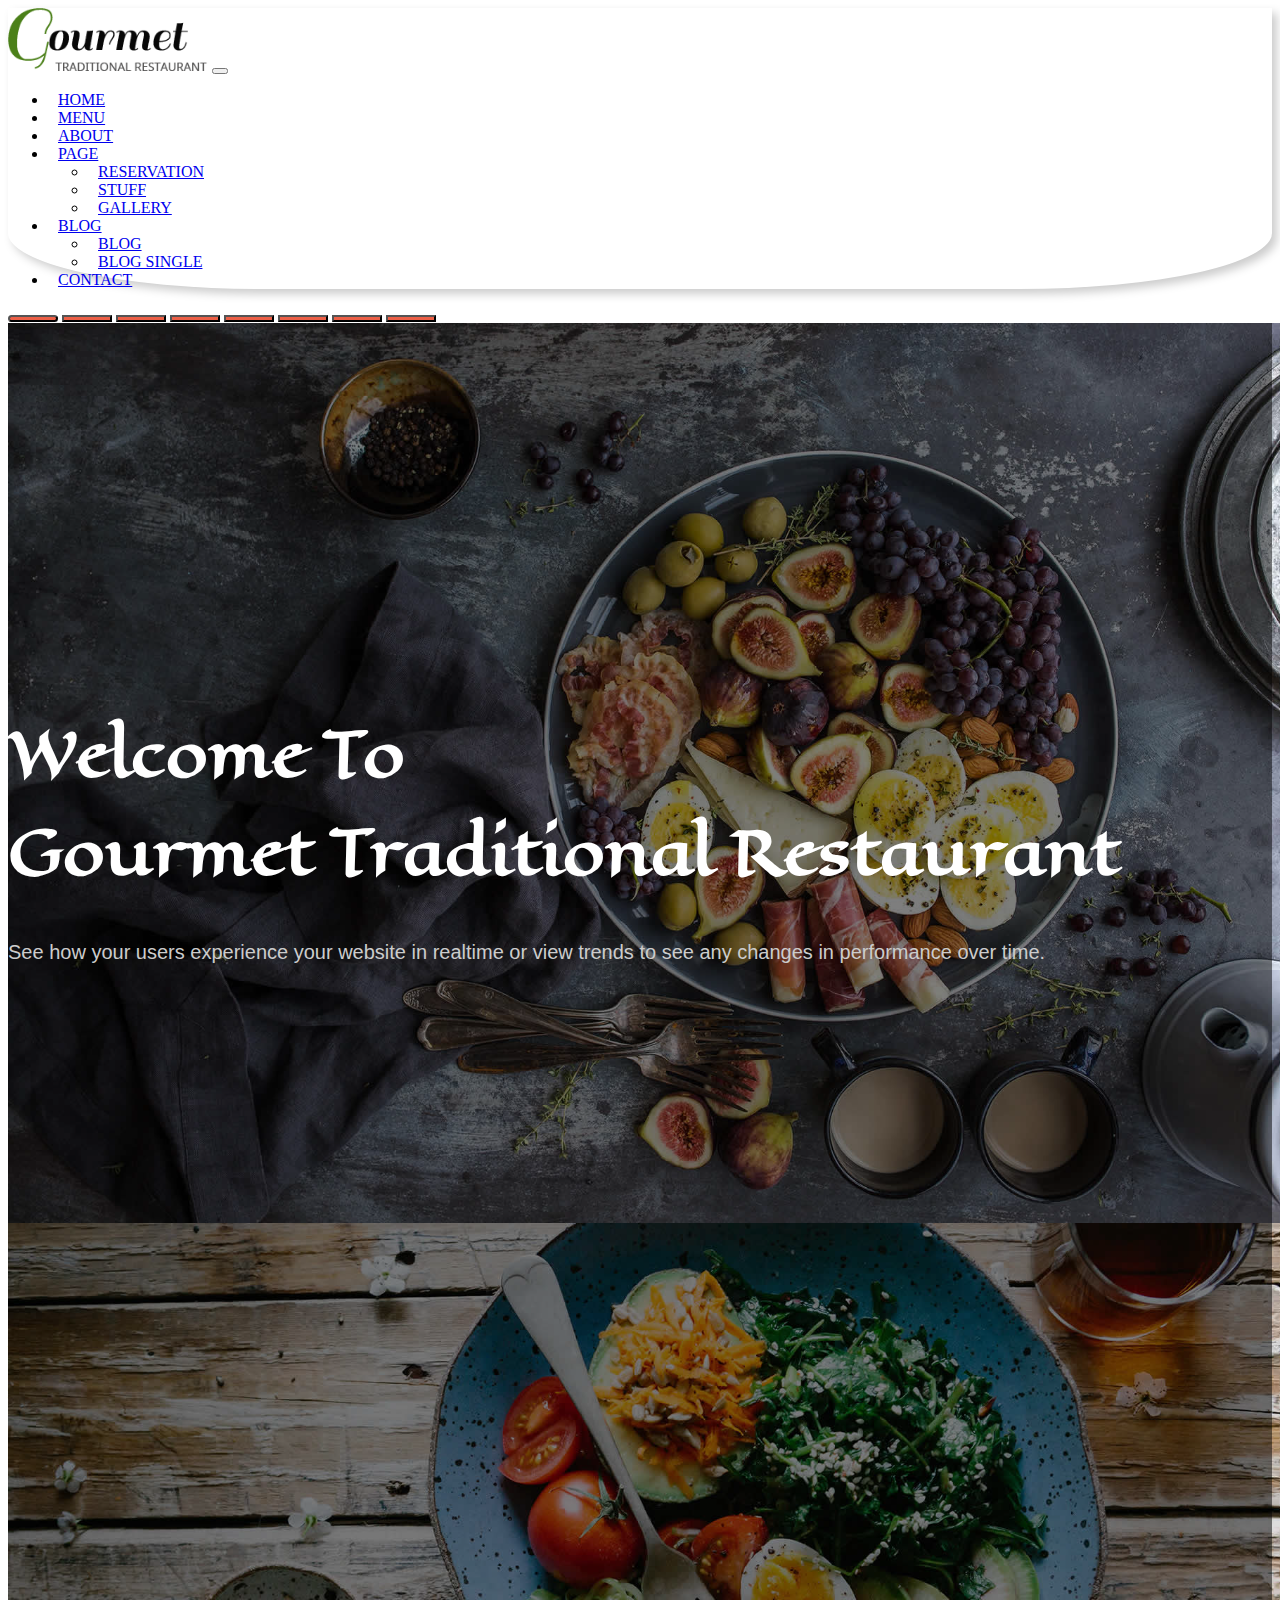
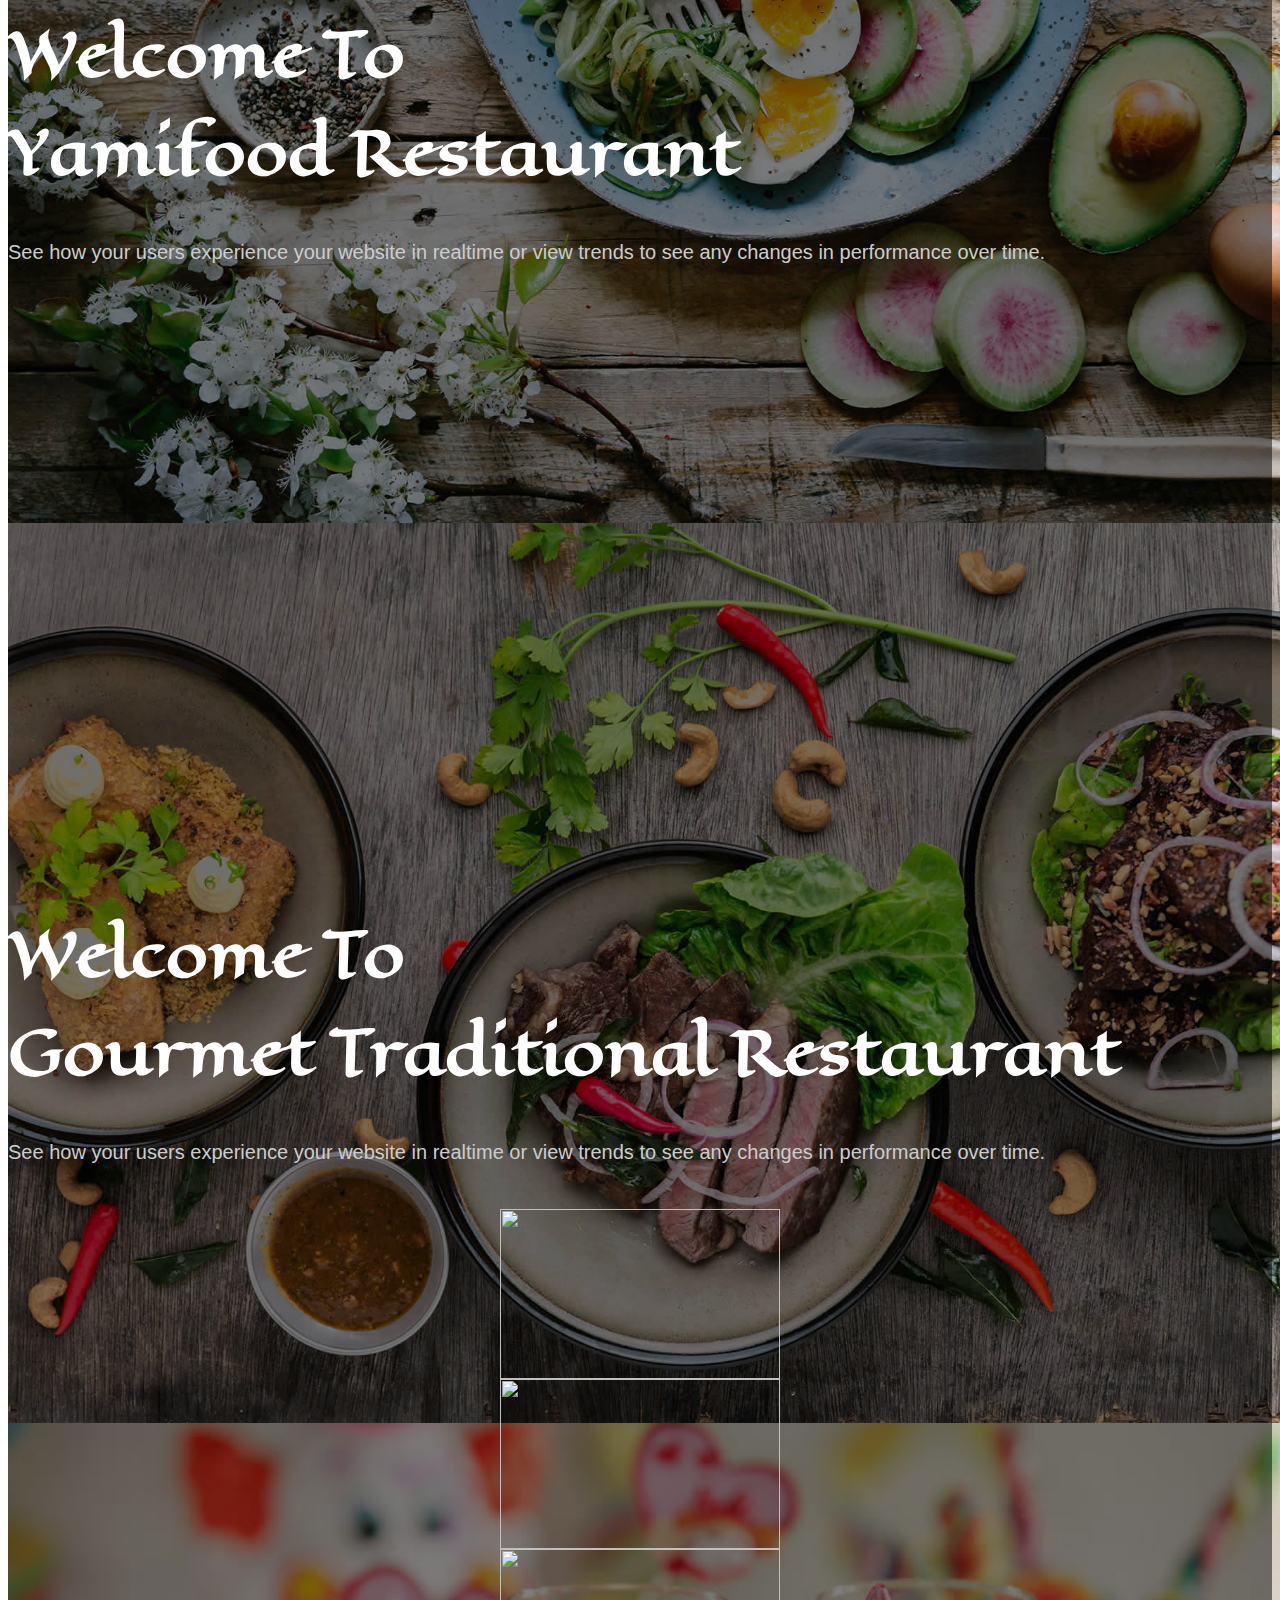
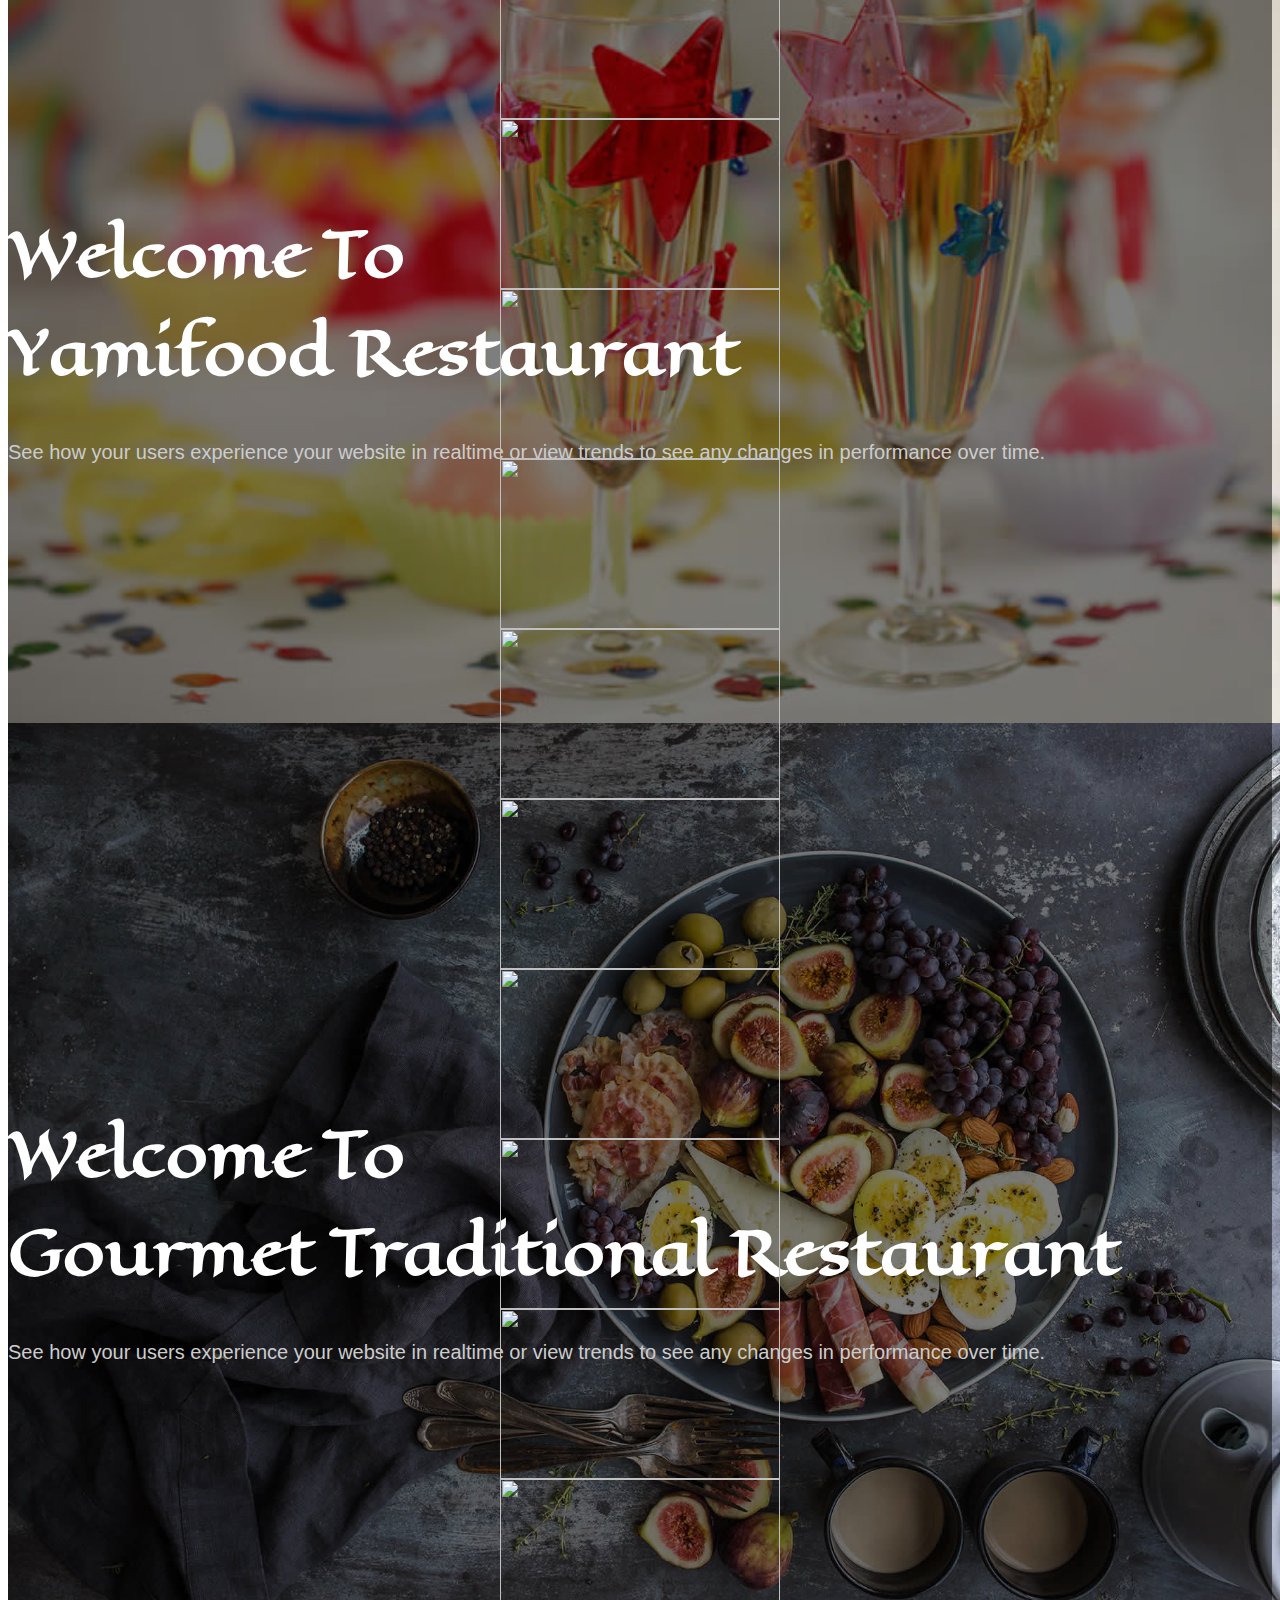
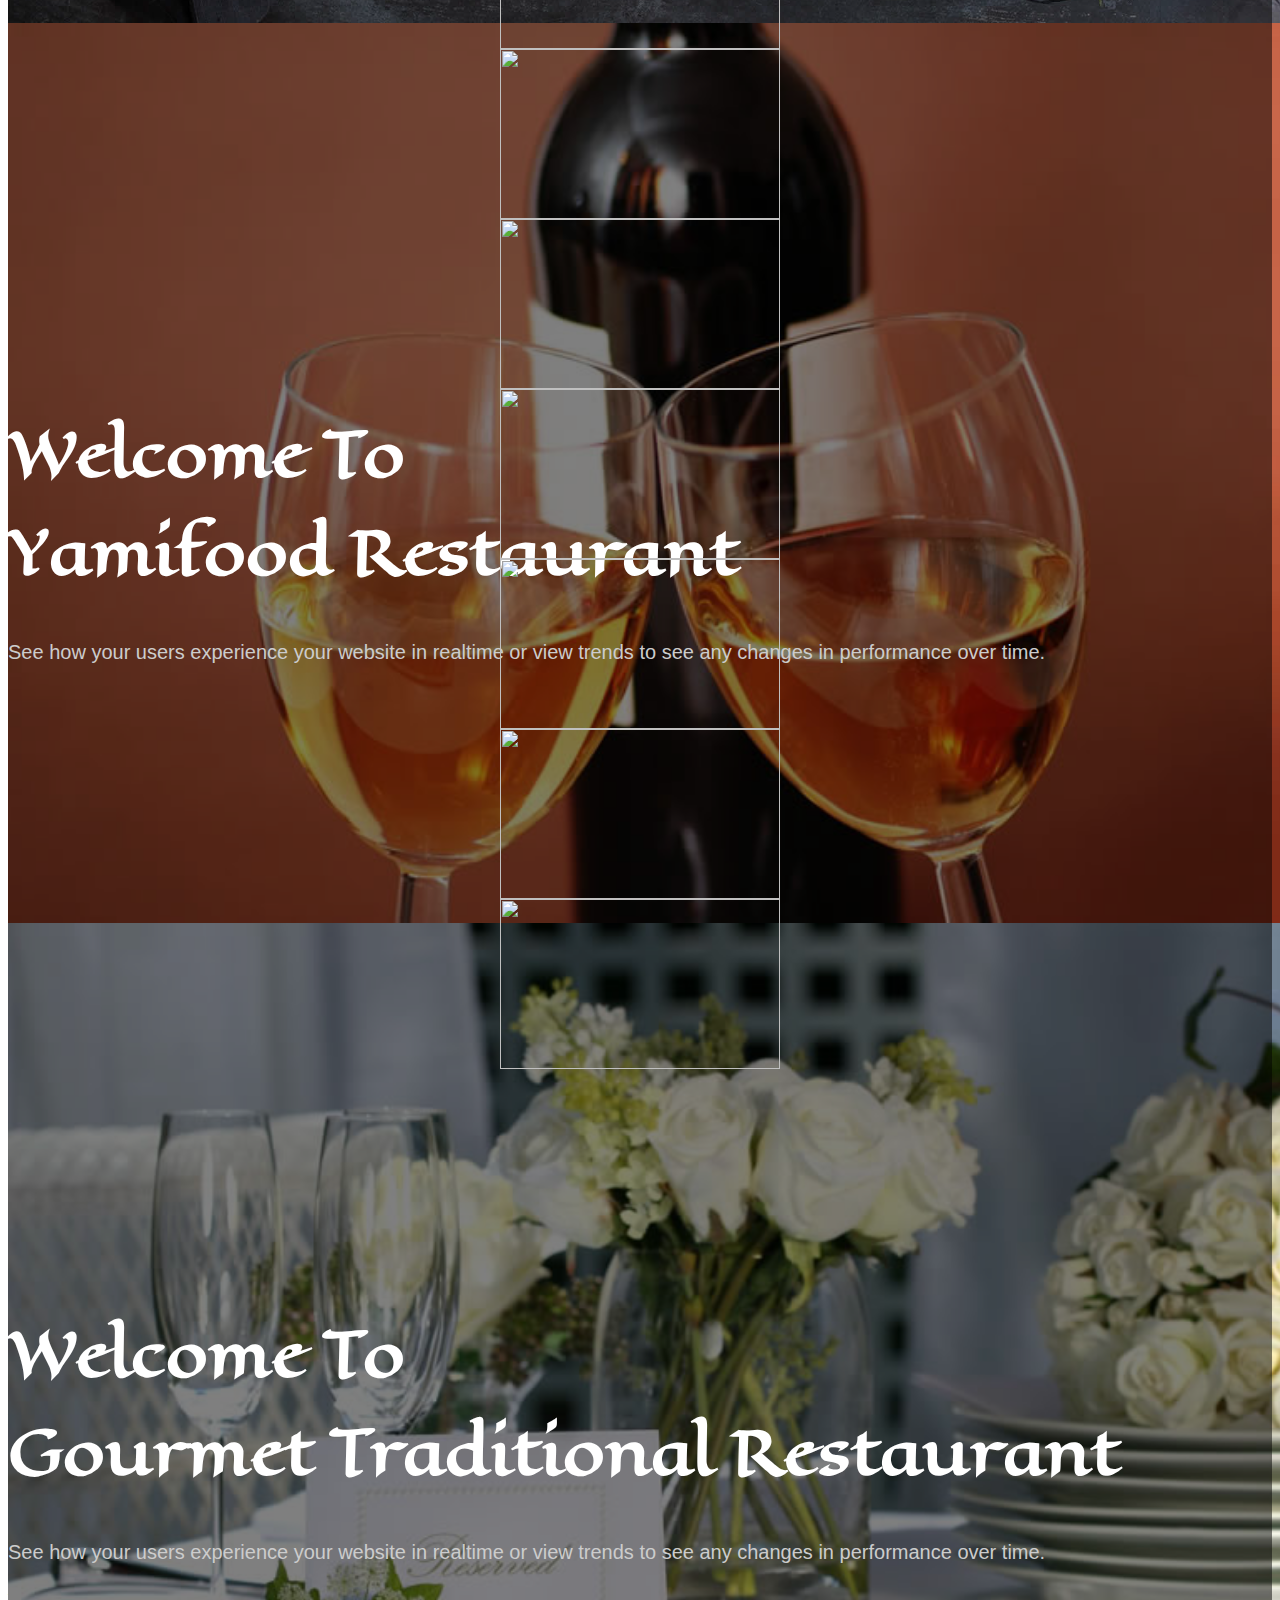
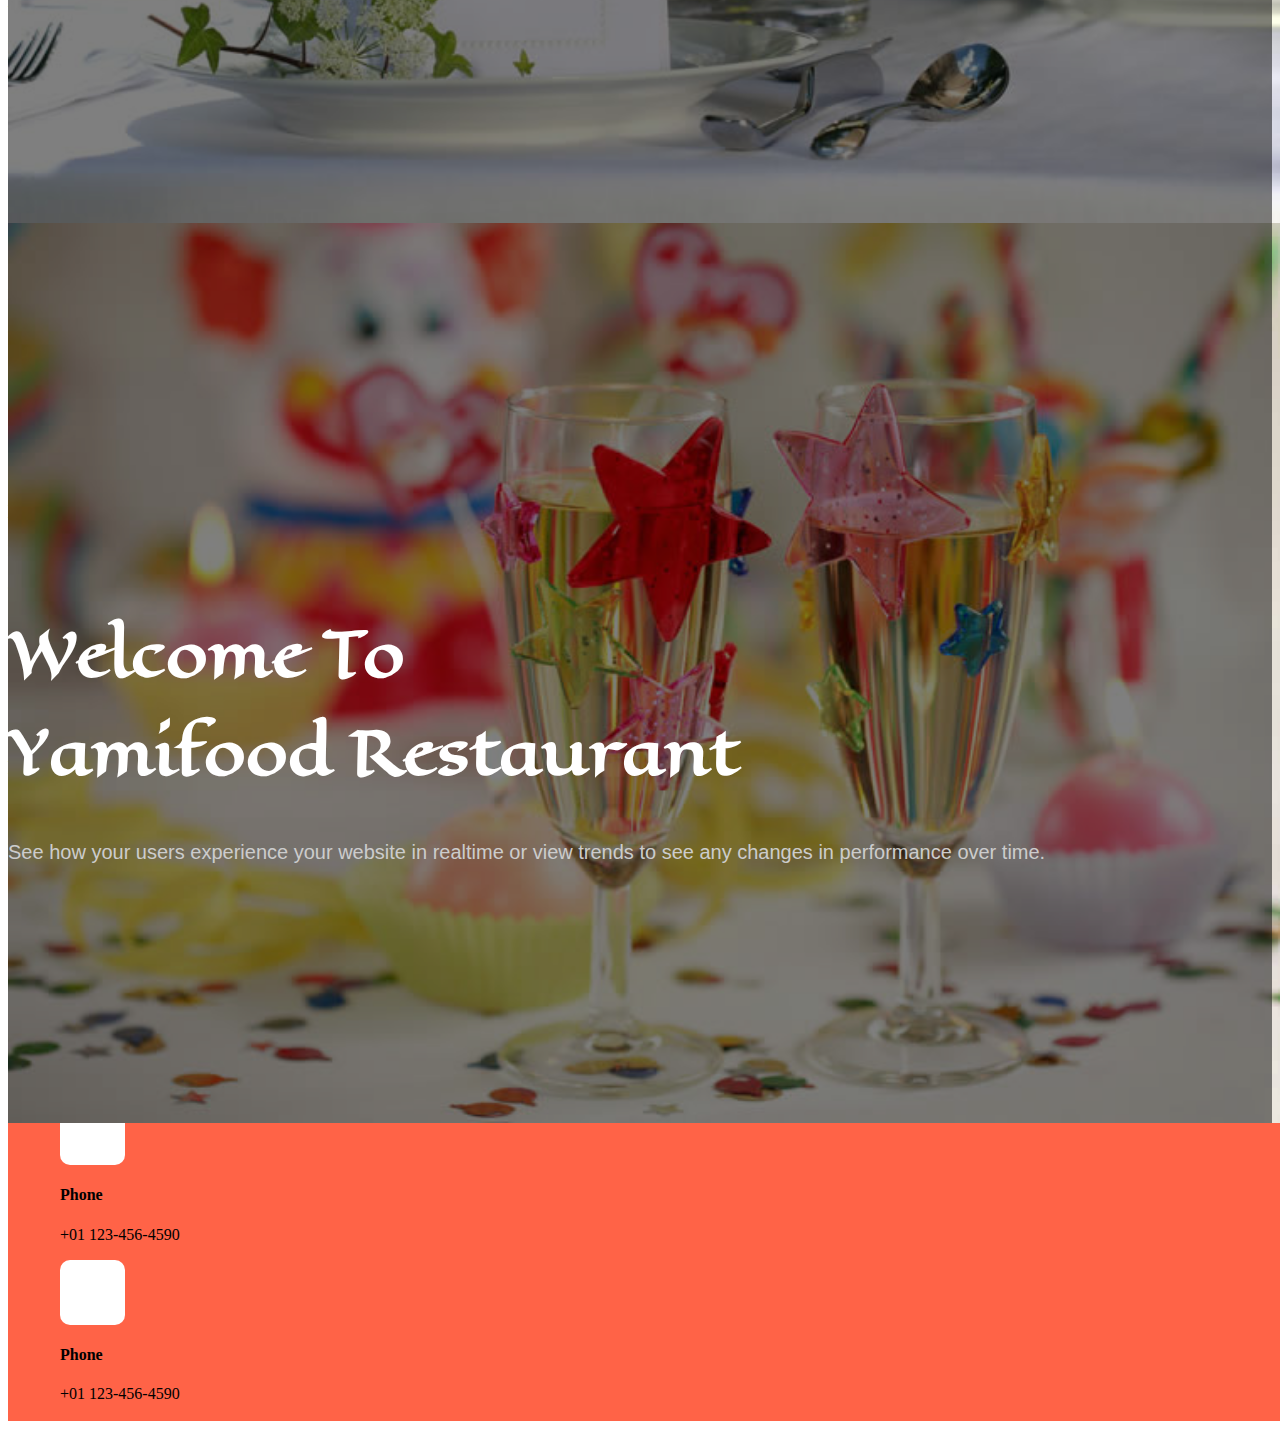
==== commit 3a1bfc6c: "My demo project no-1" ====
--- a/index.html
+++ b/index.html
@@ -5,59 +5,559 @@
     <meta charset="UTF-8">
     <meta http-equiv="X-UA-Compatible" content="IE=edge">
     <meta name="viewport" content="width=device-width, initial-scale=1.0">
-    <title>Practice_project</title>
-    <link rel="stylesheet" href="style.css">
+    <title>Resturent</title>
+    <link href="https://cdn.jsdelivr.net/npm/bootstrap@5.1.1/dist/css/bootstrap.min.css" rel="stylesheet"
+        integrity="sha384-F3w7mX95PdgyTmZZMECAngseQB83DfGTowi0iMjiWaeVhAn4FJkqJByhZMI3AhiU" crossorigin="anonymous">
+    <link rel="stylesheet" href="style .css">
+    <script src="https://kit.fontawesome.com/04d889f1a7.js" crossorigin="anonymous"></script>
+    <link rel="preconnect" href="https://fonts.googleapis.com">
+    <link rel="preconnect" href="https://fonts.gstatic.com" crossorigin>
+    <link href="https://fonts.googleapis.com/css2?family=Eagle+Lake&display=swap" rel="stylesheet">
 </head>
 
 <body>
-    <div class="container">
-        <video autoplay loop class="back-video" muted plays-inline>
-            <source src="media/video.mp4" type="video/mp4">
-        </video>
-        <div id="nav">
-            <div class="logo">
-                <img src="media/logo.png" alt="">
-            </div>
-            <div class="nav-link">
-                <ul>
-                    <li><a href="">Home</a></li>
-                    <li><a href="">Courses</a></li>
-                    <li><a href="">Reviews</a></li>
-                    <li><a href="">Contact</a></li>
-                    <a class="btn" href="">Sing up</a>
-                </ul>
-            </div>
-        </div>
-        <div class="text">
-            <h1>learn anything online</h1>
-            <form action="">
-                <input type="text" placeholder="Entar your keyword">
-                <button type="submit">Find course</button>
-            </form>
-        </div>
-        <div class="icon-grop">
-            <div class="iteam">
-                <img src="media/coding.png" alt="">
-                <p>Wev Dev</p>
-            </div>
-            <div class="iteam">
-                <img src="media/exercise.png" alt="">
-                <p>Yoga</p>
-            </div>
-            <div class="iteam">
-                <img src="media/guitar.png" alt="">
-                <p>Music</p>
-            </div>
-            <div class="iteam">
-                <img src="media/console.png" alt="">
-                <p>Game Dev</p>
-            </div>
-            <div class="iteam">
-                <img src="media/language.png" alt="">
-                <p>Language</p>
-            </div>
-        </div>
-    </div>
+    <!-------------------header section---------------->
+    <section id="header">
+        <nav class="navbar navbar-expand-lg navbar-light p-3 fixed-top">
+            <div class="container-fluid">
+                <a class="navbar-brand" href="#"><img src="image/logo.png" width="200px" alt="Logo"></a>
+                <button class="navbar-toggler" type="button" data-bs-toggle="collapse"
+                    data-bs-target="#navbarNavDropdown" aria-controls="navbarNavDropdown" aria-expanded="false"
+                    aria-label="Toggle navigation">
+                    <i class="fas fa-bars"></i>
+                </button>
+                <div class="collapse navbar-collapse" id="navbarNavDropdown">
+                    <ul class="navbar-nav m-auto">
+                        <li class="nav-item">
+                            <a class="nav-link active" aria-current="page" href="#">HOME</a>
+                        </li>
+                        <li class="nav-item">
+                            <a class="nav-link" href="#">MENU</a>
+                        </li>
+                        <li class="nav-item">
+                            <a class="nav-link" href="#">ABOUT</a>
+                        </li>
+                        <li class="nav-item dropdown">
+                            <a class="nav-link dropdown-toggle" href="#" id="navbarDropdownMenuLink" role="button"
+                                data-bs-toggle="dropdown" aria-expanded="false">
+                                PAGE
+                            </a>
+                            <ul class="dropdown-menu" aria-labelledby="navbarDropdownMenuLink">
+                                <li><a class="dropdown-item" href="#">RESERVATION</a></li>
+                                <li><a class="dropdown-item" href="#">STUFF</a></li>
+                                <li><a class="dropdown-item" href="#">GALLERY</a></li>
+                            </ul>
+                        </li>
+                        <li class="nav-item dropdown">
+                            <a class="nav-link dropdown-toggle" href="#" id="navbarDropdownMenuLink" role="button"
+                                data-bs-toggle="dropdown" aria-expanded="false">
+                                BLOG
+                            </a>
+                            <ul class="dropdown-menu" aria-labelledby="navbarDropdownMenuLink">
+                                <li><a class="dropdown-item" href="#">BLOG</a></li>
+                                <li><a class="dropdown-item" href="#">BLOG SINGLE</a></li>
+                            </ul>
+                        </li>
+                        <li class="nav-item">
+                            <a class="nav-link" href="#">CONTACT</a>
+                        </li>
+                    </ul>
+                </div>
+            </div>
+        </nav>
+        <!-----------------------carousel--------------------------->
+        <div id="carouselExampleDark" class="carousel carousel-dark slide carousel-fade" data-bs-ride="carousel">
+            <div class="carousel-indicators">
+                <button type="button" data-bs-target="#carouselExampleDark" data-bs-slide-to="0" class="active"
+                    aria-current="true" aria-label="Slide 1"></button>
+                <button type="button" data-bs-target="#carouselExampleDark" data-bs-slide-to="1"
+                    aria-label="Slide 2"></button>
+                <button type="button" data-bs-target="#carouselExampleDark" data-bs-slide-to="2"
+                    aria-label="Slide 3"></button>
+                <button type="button" data-bs-target="#carouselExampleDark" data-bs-slide-to="3"
+                    aria-label="Slide 4"></button>
+                <button type="button" data-bs-target="#carouselExampleDark" data-bs-slide-to="4"
+                    aria-label="Slide 5"></button>
+                <button type="button" data-bs-target="#carouselExampleDark" data-bs-slide-to="5"
+                    aria-label="Slide 6"></button>
+                <button type="button" data-bs-target="#carouselExampleDark" data-bs-slide-to="6"
+                    aria-label="Slide 7"></button>
+                <button type="button" data-bs-target="#carouselExampleDark" data-bs-slide-to="7"
+                    aria-label="Slide 8"></button>
+            </div>
+            <div class="carousel-inner">
+                <div class="carousel-item active" data-bs-interval="7000">
+                    <div class="overlay"></div>
+                    <img src="image/slider-01.jpg" class="d-block w-100" alt="...">
+                    <div class="carousel-caption d-none d-md-block first-content">
+                        <h1>Welcome To <br>
+                            Gourmet Traditional Restaurant</h1>
+                        <p>See how your users experience your website in realtime or view
+                            trends to see any changes in performance over time.</p>
+                    </div>
+                </div>
+                <div class="carousel-item" data-bs-interval="2000">
+                    <div class="overlay"></div>
+                    <img src="image/slider-02.jpg" class="d-block w-100" alt="...">
+                    <div class="carousel-caption d-none d-md-block first-content">
+                        <h1>Welcome To <br>
+                            Yamifood Restaurant</h1>
+                        <p>See how your users experience your website in realtime or view
+                            trends to see any changes in performance over time.</p>
+                    </div>
+                </div>
+                <div class="carousel-item" data-bs-interval="2000">
+                    <div class="overlay"></div>
+                    <img src="image/slider-03.jpg" class="d-block w-100 " alt="...">
+                    <div class="carousel-caption d-none d-md-block first-content">
+                        <h1>Welcome To <br>
+                            Gourmet Traditional Restaurant</h1>
+                        <p>See how your users experience your website in realtime or view
+                            trends to see any changes in performance over time.</p>
+                    </div>
+                </div>
+                <div class="carousel-item" data-bs-interval="2000">
+                    <div class="overlay"></div>
+                    <img src="image/big4.jpg" class="d-block w-100 " alt="...">
+                    <div class="carousel-caption d-none d-md-block first-content">
+                        <h1>Welcome To <br>
+                            Yamifood Restaurant</h1>
+                        <p>See how your users experience your website in realtime or view
+                            trends to see any changes in performance over time.</p>
+                    </div>
+                </div>
+                <div class="carousel-item" data-bs-interval="2000">
+                    <div class="overlay"></div>
+                    <img src="image/slider-01.jpg" class="d-block w-100 " alt="...">
+                    <div class="carousel-caption d-none d-md-block first-content">
+                        <h1>Welcome To <br>
+                            Gourmet Traditional Restaurant</h1>
+                        <p>See how your users experience your website in realtime or view
+                            trends to see any changes in performance over time.</p>
+                    </div>
+                </div>
+                <div class="carousel-item" data-bs-interval="2000">
+                    <div class="overlay"></div>
+                    <img src="image/big6.jpg" class="d-block w-100 " alt="...">
+                    <div class="carousel-caption d-none d-md-block first-content">
+                        <h1>Welcome To <br>
+                            Yamifood Restaurant</h1>
+                        <p>See how your users experience your website in realtime or view
+                            trends to see any changes in performance over time.</p>
+                    </div>
+                </div>
+                <div class="carousel-item" data-bs-interval="2000">
+                    <div class="overlay"></div>
+                    <img src="image/big7.jpg" class="d-block w-100 " alt="...">
+                    <div class="carousel-caption d-none d-md-block first-content">
+                        <h1>Welcome To <br>
+                            Gourmet Traditional Restaurant</h1>
+                        <p>See how your users experience your website in realtime or view
+                            trends to see any changes in performance over time.</p>
+                    </div>
+                </div>
+                <div class="carousel-item" data-bs-interval="2000">
+                    <div class="overlay"></div>
+                    <img src="image/big8.jpg" class="d-block w-100 " alt="...">
+                    <div class="carousel-caption d-none d-md-block first-content">
+                        <h1>Welcome To <br>
+                            Yamifood Restaurant</h1>
+                        <p>See how your users experience your website in realtime or view
+                            trends to see any changes in performance over time.</p>
+                    </div>
+                </div>
+            </div>
+            <button class="carousel-control-prev" type="button" data-bs-target="#carouselExampleDark"
+                data-bs-slide="prev">
+                <span class="carousel-control-prev-icon ico" aria-hidden="true"></span>
+                <span class="visually-hidden">Previous</span>
+            </button>
+            <button class="carousel-control-next" type="button" data-bs-target="#carouselExampleDark"
+                data-bs-slide="next">
+                <span class="carousel-control-next-icon icon" aria-hidden="true"></span>
+                <span class="visually-hidden">Next</span>
+            </button>
+        </div>
+    </section>
+    <!-------------------end header section---------------->
+    <!-------------------about section--------------------->
+    <section id="about">
+        <div class="container">
+            <div class="row">
+                <div class="col-sm-12 col-lg-6">
+                    <h3 class="display-7 mb-3">Welcome To <span class="text-danger"> Gourmat Traditional
+                            Restaurant</span></h3>
+                    <h5 class="text-dark">Little Story</h5>
+                    <p>Lorem ipsum dolor sit amet, consectetur adipiscing elit. Pellentesque auctor suscipit
+                        feugiat. Ut
+                        at pellentesque ante, sed convallis arcu. Nullam facilisis, eros in eleifend luctus, odio
+                        ante
+                        sodales augue, eget lacinia lectus erat et sem.
+
+                        Sed semper orci sit amet porta placerat. Etiam quis finibus eros. Sed aliquam metus lorem, a
+                        pellentesque tellus pretium a. Nulla placerat elit in justo vestibulum, et maximus sem
+                        pulvinar.
+                    </p>
+                    <button type="submit" class="reservation">RESERVATION</button>
+                </div>
+                <div class="col-sm-12 col-lg-6">
+                    <img src="image/about-img.jpg" class="img-fluid" style="height: 100% !important;" alt="Abort image">
+                </div>
+            </div>
+        </div>
+    </section>
+    <!-----------------background section------------------>
+    <section id="background">
+        <div class="container">
+            <h4 class="text-center text-light">" If you're not the one cooking, stay out of the way and compliment the
+                chef. "</h4>
+            <h3 class="text-center text-light">Michael Strahan</h3>
+        </div>
+    </section>
+    <!-----------------menu section------------------------>
+    <section id="menu">
+        <h3>Special Menu</h3>
+        <p class="text-center mb-5">Lorem ipsum dolor sit, amet consectetur adipisicing elit. Minus veritatis quos
+            blanditiis
+            maxime error</p>
+        <div class="container menu-in">
+            <!-- menu section start  -->
+            <div class="d-flex align-items-start">
+                <div class="nav flex-column nav-pills me-3" id="v-pills-tab" role="tablist" aria-orientation="vertical">
+                    <button class="nav-link active" id="v-pills-home-tab" data-bs-toggle="pill"
+                        data-bs-target="#v-pills-home" type="button" role="tab" aria-controls="v-pills-home"
+                        aria-selected="true">All</button>
+                    <button class="nav-link" id="v-pills-profile-tab" data-bs-toggle="pill"
+                        data-bs-target="#v-pills-profile" type="button" role="tab" aria-controls="v-pills-profile"
+                        aria-selected="false">Drinks</button>
+                    <button class="nav-link" id="v-pills-messages-tab" data-bs-toggle="pill"
+                        data-bs-target="#v-pills-messages" type="button" role="tab" aria-controls="v-pills-messages"
+                        aria-selected="false">Lunch</button>
+                    <button class="nav-link" id="v-pills-settings-tab" data-bs-toggle="pill"
+                        data-bs-target="#v-pills-settings" type="button" role="tab" aria-controls="v-pills-settings"
+                        aria-selected="false">Dinner</button>
+                </div>
+                <div class="tab-content" id="v-pills-tabContent">
+                    <div class="tab-pane fade show active" id="v-pills-home" role="tabpanel"
+                        aria-labelledby="v-pills-home-tab">
+                        <div class="row ps-5 mb-4">
+                            <div class="col-md-4">
+                                <div class="image">
+                                    <img class="img-fluid" src="images/img-01.jpg" alt="">
+                                    <div class="layer">
+                                        <h4 class="text-light text-center mt-5">Speceal Drink1</h4>
+                                        <p class="text-light text-center">$8.99</p>
+                                    </div>
+                                </div>
+                            </div>
+                            <div class="col-md-4">
+                                <div class="image">
+                                    <img class="img-fluid" src="images/img-02.jpg" alt="">
+                                    <div class="layer">
+                                        <h4 class="text-light text-center mt-5">Speceal Drink2</h4>
+                                        <p class="text-light text-center">$8.99</p>
+                                    </div>
+                                </div>
+                            </div>
+                            <div class="col-md-4">
+                                <div class="image">
+                                    <img class="img-fluid" src="images/img-03.jpg" alt="">
+                                    <div class="layer">
+                                        <h4 class="text-light text-center mt-5">Speceal Drink3</h4>
+                                        <p class="text-light text-center">$8.99</p>
+                                    </div>
+                                </div>
+                            </div>
+                        </div>
+
+                        <div class="row ps-5 mb-4">
+                            <div class="col-md-4">
+                                <div class="image">
+                                    <img class="img-fluid" src="images/img-04.jpg" alt="">
+                                    <div class="layer">
+                                        <h4 class="text-light text-center mt-5">Speceal Lunch1</h4>
+                                        <p class="text-light text-center">$28.99</p>
+                                    </div>
+                                </div>
+                            </div>
+                            <div class="col-md-4">
+                                <div class="image">
+                                    <img class="img-fluid" src="images/img-05.jpg" alt="">
+                                    <div class="layer">
+                                        <h4 class="text-light text-center mt-5">Speceal Lunch2</h4>
+                                        <p class="text-light text-center">$28.99</p>
+                                    </div>
+                                </div>
+                            </div>
+                            <div class="col-md-4">
+                                <div class="image">
+                                    <img class="img-fluid" src="images/img-06.jpg" alt="">
+                                    <div class="layer">
+                                        <h4 class="text-light text-center mt-5">Speceal Lunch3</h4>
+                                        <p class="text-light text-center">$28.99</p>
+                                    </div>
+                                </div>
+                            </div>
+                        </div>
+
+                        <div class="row ps-5">
+                            <div class="col-md-4">
+                                <div class="image">
+                                    <img class="img-fluid" src="images/img-07.jpg" alt="">
+                                    <div class="layer">
+                                        <h4 class="text-light text-center mt-5">Speceal Dinner1</h4>
+                                        <p class="text-light text-center">$25.99</p>
+                                    </div>
+                                </div>
+                            </div>
+                            <div class="col-md-4">
+                                <div class="image">
+                                    <img class="img-fluid" src="images/img-08.jpg" alt="">
+                                    <div class="layer">
+                                        <h4 class="text-light text-center mt-5">Speceal Dinner2</h4>
+                                        <p class="text-light text-center">$25.99</p>
+                                    </div>
+                                </div>
+                            </div>
+                            <div class="col-md-4">
+                                <div class="image">
+                                    <img class="img-fluid" src="images/img-09.jpg" alt="">
+                                    <div class="layer">
+                                        <h4 class="text-light text-center mt-5">Speceal Dinner3</h4>
+                                        <p class="text-light text-center">$25.99</p>
+                                    </div>
+                                </div>
+                            </div>
+                        </div>
+                    </div>
+                    <div class="tab-pane fade" id="v-pills-profile" role="tabpanel"
+                        aria-labelledby="v-pills-profile-tab">
+                        <div class="row ps-5 mb-4">
+                            <div class="col-md-4">
+                                <div class="image">
+                                    <img class="img-fluid" src="images/img-01.jpg" alt="">
+                                    <div class="layer">
+                                        <h4 class="text-light text-center mt-5">Speceal Drink1</h4>
+                                        <p class="text-light text-center">$8.99</p>
+                                    </div>
+                                </div>
+                            </div>
+                            <div class="col-md-4">
+                                <div class="image">
+                                    <img class="img-fluid" src="images/img-02.jpg" alt="">
+                                    <div class="layer">
+                                        <h4 class="text-light text-center mt-5">Speceal Drink2</h4>
+                                        <p class="text-light text-center">$8.99</p>
+                                    </div>
+                                </div>
+                            </div>
+                            <div class="col-md-4">
+                                <div class="image">
+                                    <img class="img-fluid" src="images/img-03.jpg" alt="">
+                                    <div class="layer">
+                                        <h4 class="text-light text-center mt-5">Speceal Drink3</h4>
+                                        <p class="text-light text-center">$8.99</p>
+                                    </div>
+                                </div>
+                            </div>
+                        </div>
+                    </div>
+
+                    <div class="tab-pane fade" id="v-pills-messages" role="tabpanel"
+                        aria-labelledby="v-pills-messages-tab">
+                        <div class="row ps-5 mb-4">
+                            <div class="col-md-4">
+                                <div class="image">
+                                    <img class="img-fluid" src="images/img-04.jpg" alt="">
+                                    <div class="layer">
+                                        <h4 class="text-light text-center mt-5">Speceal Lunch1</h4>
+                                        <p class="text-light text-center">$28.99</p>
+                                    </div>
+                                </div>
+                            </div>
+                            <div class="col-md-4">
+                                <div class="image">
+                                    <img class="img-fluid" src="images/img-05.jpg" alt="">
+                                    <div class="layer">
+                                        <h4 class="text-light text-center mt-5">Speceal Lunch2</h4>
+                                        <p class="text-light text-center">$28.99</p>
+                                    </div>
+                                </div>
+                            </div>
+                            <div class="col-md-4">
+                                <div class="image">
+                                    <img class="img-fluid" src="images/img-06.jpg" alt="">
+                                    <div class="layer">
+                                        <h4 class="text-light text-center mt-5">Speceal Lunch3</h4>
+                                        <p class="text-light text-center">$28.99</p>
+                                    </div>
+                                </div>
+                            </div>
+                        </div>
+                    </div>
+
+                    <div class="tab-pane fade" id="v-pills-settings" role="tabpanel"
+                        aria-labelledby="v-pills-settings-tab">
+                        <div class="row ps-5">
+                            <div class="col-md-4">
+                                <div class="image">
+                                    <img class="img-fluid" src="images/img-07.jpg" alt="">
+                                    <div class="layer">
+                                        <h4 class="text-light text-center mt-5">Speceal Dinner1</h4>
+                                        <p class="text-light text-center">$25.99</p>
+                                    </div>
+                                </div>
+                            </div>
+                            <div class="col-md-4">
+                                <div class="image">
+                                    <img class="img-fluid" src="images/img-08.jpg" alt="">
+                                    <div class="layer">
+                                        <h4 class="text-light text-center mt-5">Speceal Dinner2</h4>
+                                        <p class="text-light text-center">$25.99</p>
+                                    </div>
+                                </div>
+                            </div>
+                            <div class="col-md-4">
+                                <div class="image">
+                                    <img class="img-fluid" src="images/img-09.jpg" alt="">
+                                    <div class="layer">
+                                        <h4 class="text-light text-center mt-5">Speceal Dinner3</h4>
+                                        <p class="text-light text-center">$25.99</p>
+                                    </div>
+                                </div>
+                            </div>
+                        </div>
+                    </div>
+                </div>
+            </div>
+        </div>
+        <!-- menu section end  -->
+    </section>
+    <section class="gellary">
+        <h3 class="text-center">Gellary</h3>
+        <p class="text-center mt-4">Lorem ipsum dolor sit amet consectetur, adipisicing elit. Fugiat, dicta!</p>
+        <div class="container mt-5">
+            <div class="row">
+                <div class="col-md-4 col-sm-6">
+                    <a href="images/gallery-img-01.jpg"><img class="img-fluid" src="images/gallery-img-01.jpg"
+                            alt=""></a>
+                </div>
+                <div class="col-md-4 col-sm-6">
+                    <a href="images/gallery-img-02.jpg"><img class="img-fluid" src="images/gallery-img-02.jpg"
+                            alt=""></a>
+                </div>
+                <div class="col-md-4 col-sm-6">
+                    <a href="images/gallery-img-03.jpg"><img class="img-fluid" src="images/gallery-img-03.jpg"
+                            alt=""></a>
+                </div>
+            </div>
+            <div class="row mt-4">
+                <div class="col-md-4 col-sm-6">
+                    <a href="images/gallery-img-04.jpg"><img class="img-fluid" src="images/gallery-img-04.jpg"
+                            alt=""></a>
+                </div>
+                <div class="col-md-4 col-sm-6">
+                    <a href="images/gallery-img-05.jpg"><img class="img-fluid" src="images/gallery-img-05.jpg"
+                            alt=""></a>
+                </div>
+                <div class="col-md-4 col-sm-6">
+                    <a href="images/gallery-img-06.jpg"><img class="img-fluid" src="images/gallery-img-06.jpg"
+                            alt=""></a>
+                </div>
+            </div>
+        </div>
+    </section>
+    <!-------------Reviews---------------------------------->
+    <section class="review mt-5 pt-5">
+        <h3 class="text-center">Customer Reviews</h3>
+        <p class="text-center">Lorem Ipsum is simply dummy text of the printing and typesetting</p>
+        <div class="container">
+            <div id="carouselExampleControls" class="carousel slide w-75 m-auto mt-5 pt-2" data-bs-ride="carousel">
+                <div class="carousel-inner">
+                    <div class="carousel-item active">
+                        <div class="reviw-image m-auto">
+                            <img src="images/quotations-button.png" class="img-fluid" alt="">
+                        </div>
+                        <h3 class="text-center">DANIEL VEBAR</h3>
+                        <p class="text-center">Lorem ipsum dolor sit amet, consectetur adipiscing elit. Nam eu sem tempor, varius quam
+                            at, luctus dui. Mauris magna metus, dapibus nec turpis vel, semper malesuada ante. Idac
+                            bibendum scelerisque non non purus. Suspendisse varius nibh non aliquet.
+                            Lorem ipsum dolor sit amet, consectetur adipiscing elit. Nam eu sem tempor, varius quam
+                            at, luctus dui. Mauris magna metus, dapibus nec turpis vel, semper malesuada ante. Idac
+                            bibendum scelerisque non non purus. Suspendisse varius nibh non aliquet.</p>
+                    </div>
+                    <div class="carousel-item">
+                        <div class="reviw-image m-auto">
+                            <img src="images/quotations-button.png" class="img-fluid" alt="">
+                        </div>
+                        <h3 class="text-center">STEVE FONSI</h3>
+                        <p class="text-center">Lorem ipsum dolor sit amet, consectetur adipiscing elit. Nam eu sem tempor, varius quam
+                            at, luctus dui. Mauris magna metus, dapibus nec turpis vel, semper malesuada ante. Idac
+                            bibendum scelerisque non non purus. Suspendisse varius nibh non aliquet.
+                            Lorem ipsum dolor sit amet, consectetur adipiscing elit. Nam eu sem tempor, varius quam
+                            at, luctus dui. Mauris magna metus, dapibus nec turpis vel, semper malesuada ante. Idac
+                            bibendum scelerisque non non purus. Suspendisse varius nibh non aliquet.</p>
+                    </div>
+                    <div class="carousel-item">
+                        <div class="reviw-image m-auto">
+                            <img src="images/quotations-button.png" class="img-fluid" alt="">
+                        </div>
+                        <h3 class="text-center">DANIEL VEBAR</h3>
+                        <p class="text-center">Lorem ipsum dolor sit amet, consectetur adipiscing elit. Nam eu sem tempor, varius quam
+                            at, luctus dui. Mauris magna metus, dapibus nec turpis vel, semper malesuada ante. Idac
+                            bibendum scelerisque non non purus. Suspendisse varius nibh non aliquet.
+                            Lorem ipsum dolor sit amet, consectetur adipiscing elit. Nam eu sem tempor, varius quam
+                            at, luctus dui. Mauris magna metus, dapibus nec turpis vel, semper malesuada ante. Idac
+                            bibendum scelerisque non non purus. Suspendisse varius nibh non aliquet.</p>
+                    </div>
+                    <div class="carousel-item">
+                        <div class="reviw-image m-auto">
+                            <img src="images/quotations-button.png" class="img-fluid" alt="">
+                        </div>
+                        <h3 class="text-center">PAUL MITCHEL</h3>
+                        <p class="text-center">Lorem ipsum dolor sit amet, consectetur adipiscing elit. Nam eu sem tempor, varius quam
+                            at, luctus dui. Mauris magna metus, dapibus nec turpis vel, semper malesuada ante. Idac
+                            bibendum scelerisque non non purus. Suspendisse varius nibh non aliquet.
+                            Lorem ipsum dolor sit amet, consectetur adipiscing elit. Nam eu sem tempor, varius quam
+                            at, luctus dui. Mauris magna metus, dapibus nec turpis vel, semper malesuada ante. Idac
+                            bibendum scelerisque non non purus. Suspendisse varius nibh non aliquet.</p>
+                    </div>
+                </div>
+                <button class="carousel-control-prev" type="button" data-bs-target="#carouselExampleControls"
+                    data-bs-slide="prev">
+                    <span class="carousel-control-prev-icon" aria-hidden="true"></span>
+                    <span class="visually-hidden">Previous</span>
+                </button>
+                <button class="carousel-control-next" type="button" data-bs-target="#carouselExampleControls"
+                    data-bs-slide="next">
+                    <span class="carousel-control-next-icon" aria-hidden="true"></span>
+                    <span class="visually-hidden">Next</span>
+                </button>
+            </div>
+        </div>
+    </section>
+    <section class="contact rounded-pill">
+        <div class="container">
+            <div class="row">
+                <div class="col-md-4 d-flex">
+                   <div class="phone-icon me-3 mt-3"><i class="fas fa-phone-volume"></i></div>
+                   <div class="phone-number mt-3"><h4>Phone</h4><p>+01 123-456-4590</p></div>
+                </div>
+                <div class="col-md-4 d-flex">
+                    <div class="phone-icon me-3 mt-3"><i class="fas fa-phone-volume"></i></div>
+                    <div class="phone-number mt-3"><h4>Phone</h4><p>+01 123-456-4590</p></div>
+                 </div>
+                 <div class="col-md-4 d-flex">
+                    <div class="phone-icon me-3 mt-3"><i class="fas fa-phone-volume"></i></div>
+                    <div class="phone-number mt-3"><h4>Phone</h4><p>+01 123-456-4590</p></div>
+                 </div>
+            </div>
+        </div>
+    </section>
+    <!---------------bootstraop java file------------------>
+    <script src="https://cdn.jsdelivr.net/npm/bootstrap@5.1.1/dist/js/bootstrap.bundle.min.js"
+        integrity="sha384-/bQdsTh/da6pkI1MST/rWKFNjaCP5gBSY4sEBT38Q/9RBh9AH40zEOg7Hlq2THRZ"
+        crossorigin="anonymous"></script>
 </body>
 
 </html>--- a/style .css
+++ b/style .css
@@ -0,0 +1,235 @@
+.navbar-toggler i{
+    font-size: 30px !important;
+    color: #ccc!important;
+    font-weight: 800 !important;
+    border: none !important;
+    outline: none !important;
+}
+#header{
+    position: relative;
+}
+#header nav{
+    border-radius: 0% 0% 20% 20% !important;
+    box-shadow: 5px 5px 10px #ccc;
+    z-index: 100;
+   background-color: rgb(255, 255, 255);
+   }
+#header nav ul li a{
+    padding: 10px;
+}
+#header nav ul li:hover,.active{
+    /* background-color: tomato !important; */
+    border-radius: 10px !important;
+}
+#carouselExampleDark .carousel-inner{
+    height: 100vh;
+
+}
+#carouselExampleDark .carousel-inner .carousel-item .overlay{
+    width: 100%;
+    height: 100%;
+    position: absolute;
+    top: 0;
+    left: 0;
+    right: 0;
+    bottom: 0;
+    background-color: rgba(0, 0, 0,0.5);
+}
+#carouselExampleDark .carousel-inner .carousel-item{
+    height: 100%;
+    position: relative;
+}
+#carouselExampleDark .carousel-inner .carousel-item .first-content{
+    position: absolute !important;
+    top: 38%;
+    
+}
+#carouselExampleDark .carousel-inner .carousel-item .first-content h1{
+color: white !important;
+font-size: 60px !important;
+font-weight: 800;
+font-family: 'Eagle Lake', cursive;
+}
+#carouselExampleDark .carousel-inner .carousel-item .first-content p{
+font-family: Arial, Helvetica, sans-serif;
+font-weight: 500;
+font-size: 20px;
+color: #ccc;
+margin-top: 20px;
+}
+#carouselExampleDark .carousel-inner .carousel-item img{
+    object-fit: cover !important;
+    height: 100% !important;
+}
+#carouselExampleDark{
+/* margin-top: -10px; */
+} 
+.carousel-control-prev-icon {
+    width: 60px;
+    height: 60px;
+    background-color:tomato;
+  }
+
+  .carousel-control-next-icon {
+    width: 60px;
+    height: 60px;
+    background-color:tomato;
+}
+#carouselExampleDark .carousel-indicators button{
+    height: 7px !important;
+    width:50px !important ;
+    background-color:rgb(236, 95, 70);
+    /* border-radius: 50% !important; */
+} 
+/*---------------about section---------------*/
+#about{
+    padding-top: 80px;
+    background-image: url('image/about-bg.jpg');
+    width: 100%;
+    background-position: center;
+    padding-bottom: 20px;
+    background-repeat: no-repeat;
+    background-size: cover;
+    /* border: 2px solid rebeccapurple; */
+}
+#about .container .row .col-sm-12 p{
+line-height: 30px !important;
+font-size: 18px;
+font-weight: 300;
+font-family: Arial, Helvetica, sans-serif;
+color: black;
+}
+#about .container .row .reservation{
+    padding: 10px;
+    background-color: #d95000;
+    border: none;
+    outline: none;
+    width: 150px;
+    color: white;
+    font-weight: 800;
+    transition: 0.6s ease;
+}
+#about .container .row .reservation:hover{
+    background-color: rgb(27, 25, 25);
+}
+/*--------------background section-------------*/
+#background{
+    padding: 150px;
+    background-image: linear-gradient(to right, rgba(0,0,0,0.4),rgba(0,0,0,0.4)),url('image/qt-bg.jpg');
+    background-size: cover;
+    background-repeat: no-repeat;
+    background-position: center;
+    background-attachment: fixed;
+}
+/*----------------menu section------------*/
+#menu{
+   padding-top: 100px;
+   box-sizing: border-box;
+   width: 100%;
+}
+#menu h3{
+   text-align: center;
+   font-family: sans-serif;
+   margin-top: -30px;
+   font-weight: 600; 
+}
+.image{
+width: 280px !important;
+height: 170px !important;
+box-sizing: border-box;
+position: relative;
+overflow: hidden;
+}
+.image img{
+    width: 100% !important;
+    height: 100% !important;
+    object-fit: cover;
+}
+.menu-in{
+    display: flex;
+    align-items: center;
+    justify-content: center;
+}
+.image .layer{
+    width: 100%;
+    height: 100%;
+    background-color: rgba(193, 155, 106,0.9);
+    position: absolute;
+    top: 0;
+    transform: translateY(100%);
+    transition: 0.6s ease;
+}
+ .image:hover .layer{
+    transform: translateY(0%);
+}
+.gellary{
+    width: 100%;
+    height: auto;
+    box-sizing: border-box;
+    font-family: sans-serif;
+}
+.gellary h3{
+    font-weight: 600;
+    margin-top: 100px;
+}
+.gellary .row .col-md-4 a img{
+   border: 4px solid rgb(195, 59, 59);
+   transition: 0.2s ease; 
+}
+.gellary .row .col-md-4 a img:hover{
+    border: none;
+    box-shadow: 10px 10px 15px #000;
+}
+/* ---------------------Review------------------ */
+.container .reviw-image{
+    width: 120px;
+    height: 120px;
+    border-radius: 50%;
+    /* background-color: tomato; */
+    
+}
+.container .carousel-item h3{
+    margin-top: 25px;
+}
+/* contact section start */
+.contact{
+    width: 100%;
+    height: auto;
+    border: 2px solid tomato;
+    margin-top: 50px;
+    background-color:tomato;
+    padding-left: 50px;
+}
+.phone-icon{
+    width: 65px;
+    height: 65px;
+    border-radius:10px;
+    display: flex;
+    justify-content: center;
+    align-items: center;
+    background-color: #fff;
+   
+}
+/* contact section end */
+
+
+
+
+
+
+
+
+
+
+
+
+
+
+
+
+
+
+
+
+
+
